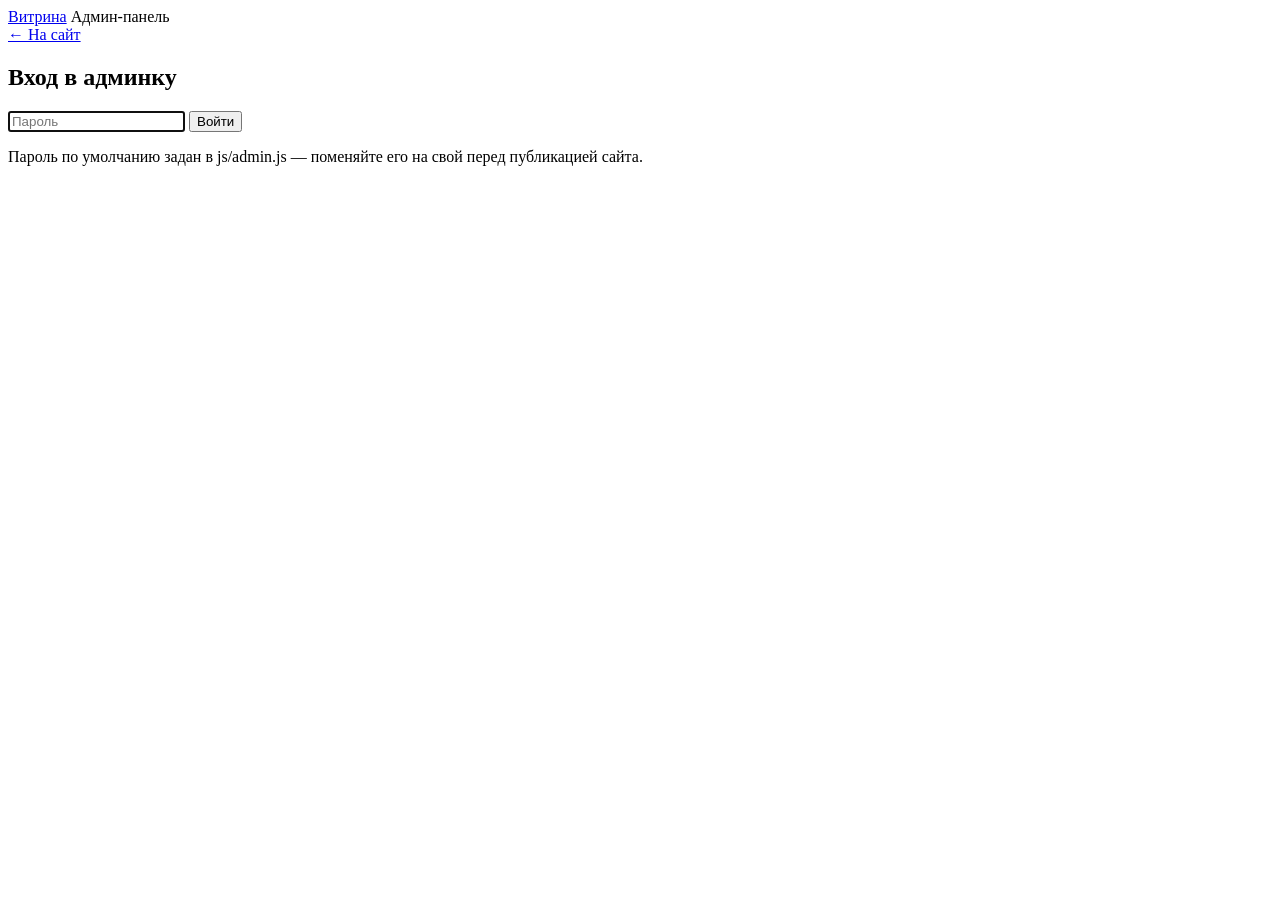
==== admin.html @ 8321341b "Create admin.html" ====
<!doctype html>
<html lang="ru">
<head>
  <meta charset="UTF-8">
  <meta name="viewport" content="width=device-width, initial-scale=1">
  <title>Админ-панель — Витрина</title>
  <meta name="robots" content="noindex, nofollow">
  <link rel="icon" href="data:image/svg+xml,%3Csvg xmlns='http://www.w3.org/2000/svg' viewBox='0 0 32 32'%3E%3Crect width='32' height='32' rx='8' fill='%23FF5A36'/%3E%3Ctext x='16' y='22' font-size='18' font-family='sans-serif' font-weight='700' fill='%2317100D' text-anchor='middle'%3EВ%3C/text%3E%3C/svg%3E">
  <link rel="preconnect" href="https://fonts.googleapis.com">
  <link rel="preconnect" href="https://fonts.gstatic.com" crossorigin>
  <link href="https://fonts.googleapis.com/css2?family=Unbounded:wght@500;600;700&family=Inter:wght@400;500;600&display=swap" rel="stylesheet">
  <link rel="stylesheet" href="css/style.css">
</head>
<body>

  <header class="site-header">
    <div class="header-inner">
      <div class="logo-block">
        <a href="index.html" class="logo">Витрина</a>
        <span class="logo-tagline">Админ-панель</span>
      </div>
    </div>
  </header>

  <main class="admin-main">
    <a class="back-link" href="index.html">← На сайт</a>

    <section id="loginGate" class="login-gate">
      <h1>Вход в админку</h1>
      <form id="loginForm">
        <input type="password" id="passwordInput" placeholder="Пароль" required autofocus>
        <button type="submit">Войти</button>
      </form>
      <p class="error-text" id="loginError" hidden>Неверный пароль</p>
      <p class="hint">Пароль по умолчанию задан в js/admin.js — поменяйте его на свой перед публикацией сайта.</p>
    </section>

    <section id="adminPanel" class="admin-panel" hidden>
      <div class="admin-toolbar">
        <h1>Приложения</h1>
        <div class="toolbar-actions">
          <button type="button" id="exportBtn">Экспортировать</button>
          <label class="import-label">Импортировать
            <input type="file" id="importInput" accept="application/json" hidden>
          </label>
          <button type="button" id="logoutBtn">Выйти</button>
        </div>
      </div>

      <p class="admin-status" id="adminStatus" hidden></p>

      <form id="appForm" class="app-form">
        <input type="hidden" id="appId">

        <div class="form-row">
          <label>Название приложения
            <input id="fieldName" required>
          </label>
        </div>

        <div class="form-row">
          <label>Разработчик
            <input id="fieldDeveloper" placeholder="Необязательно">
          </label>
        </div>

        <div class="form-row">
          <label>Категория
            <select id="fieldCategory"></select>
          </label>
        </div>

        <div class="form-row">
          <label>Короткое описание (показывается в карточке)
            <input id="fieldTagline" maxlength="100" required>
          </label>
        </div>

        <div class="form-row">
          <label>Полное описание (на странице приложения)
            <textarea id="fieldDescription" rows="4"></textarea>
          </label>
        </div>

        <div class="form-row">
          <label>Ссылка на страницу в App Store
            <input id="fieldUrl" type="url" placeholder="https://apps.apple.com/..." required>
          </label>
        </div>

        <div class="form-row">
          <label>Ссылка на иконку (необязательно — иначе покажется заглушка с буквой)
            <input id="fieldIcon" type="url" placeholder="https://...">
          </label>
        </div>

        <div class="form-row">
          <label>Скриншоты — по одной ссылке на строку (необязательно)
            <textarea id="fieldScreens" rows="3" placeholder="https://...
https://..."></textarea>
          </label>
        </div>

        <div class="form-row checkbox-row">
          <label>
            <input type="checkbox" id="fieldFeatured">
            Показывать как главную карточку на сайте
          </label>
        </div>

        <div class="form-actions">
          <button type="submit" id="submitBtn">Добавить приложение</button>
          <button type="button" id="cancelEditBtn" hidden>Отменить редактирование</button>
        </div>
      </form>

      <div class="admin-list" id="adminList"></div>
    </section>
  </main>

  <script src="js/apps-data.js"></script>
  <script src="js/store.js"></script>
  <script src="js/admin.js"></script>
</body>
</html>
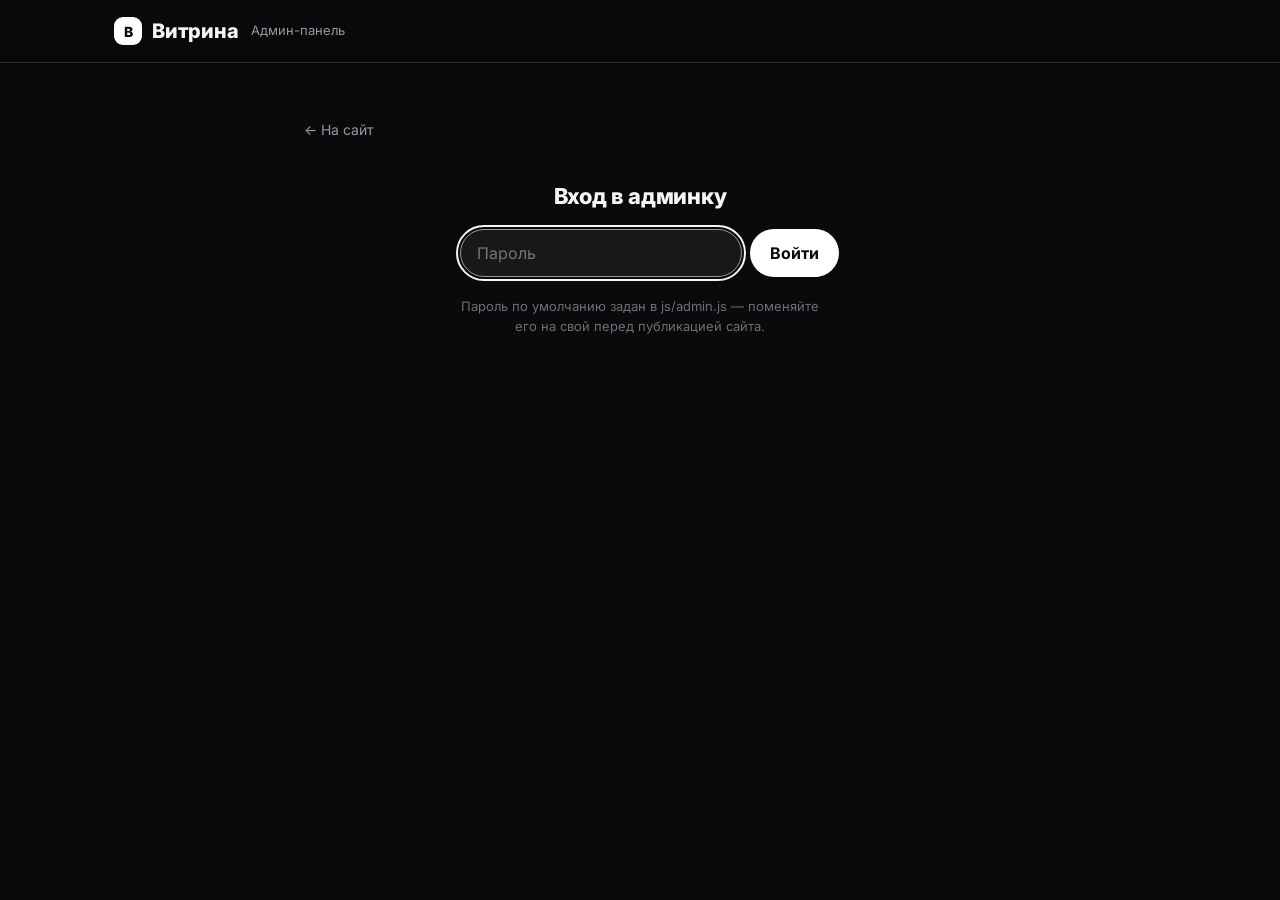
==== commit f4658ad1: "Update admin.html" ====
--- a/admin.html
+++ b/admin.html
@@ -5,10 +5,10 @@
   <meta name="viewport" content="width=device-width, initial-scale=1">
   <title>Админ-панель — Витрина</title>
   <meta name="robots" content="noindex, nofollow">
-  <link rel="icon" href="data:image/svg+xml,%3Csvg xmlns='http://www.w3.org/2000/svg' viewBox='0 0 32 32'%3E%3Crect width='32' height='32' rx='8' fill='%23FF5A36'/%3E%3Ctext x='16' y='22' font-size='18' font-family='sans-serif' font-weight='700' fill='%2317100D' text-anchor='middle'%3EВ%3C/text%3E%3C/svg%3E">
+  <link rel="icon" href="data:image/svg+xml,%3Csvg xmlns='http://www.w3.org/2000/svg' viewBox='0 0 32 32'%3E%3Crect width='32' height='32' rx='9' fill='%230A0A0C'/%3E%3Ctext x='16' y='22' font-size='16' font-family='sans-serif' font-weight='800' fill='%23FFFFFF' text-anchor='middle'%3EВ%3C/text%3E%3C/svg%3E">
   <link rel="preconnect" href="https://fonts.googleapis.com">
   <link rel="preconnect" href="https://fonts.gstatic.com" crossorigin>
-  <link href="https://fonts.googleapis.com/css2?family=Unbounded:wght@500;600;700&family=Inter:wght@400;500;600&display=swap" rel="stylesheet">
+  <link href="https://fonts.googleapis.com/css2?family=Inter:wght@400;500;600;700;800&display=swap" rel="stylesheet">
   <link rel="stylesheet" href="css/style.css">
 </head>
 <body>
@@ -16,7 +16,7 @@
   <header class="site-header">
     <div class="header-inner">
       <div class="logo-block">
-        <a href="index.html" class="logo">Витрина</a>
+        <a href="index.html" class="logo"><span class="logo-mark">В</span>Витрина</a>
         <span class="logo-tagline">Админ-панель</span>
       </div>
     </div>
--- a/css/style.css
+++ b/css/style.css
@@ -0,0 +1,559 @@
+/* -------------------------------------------------------------------------
+   Витрина — design tokens (v2)
+   Монохромная тёмная гамма по референсам: почти чёрный фон, тёмно-серые
+   карточки, единственный "яркий" акцент — белый (как в кнопках Sign in /
+   Continue), капсульные формы для кнопок и полей, без цветной маркировки.
+------------------------------------------------------------------------- */
+:root {
+  --bg: #0A0A0C;
+  --surface: #18181B;
+  --surface-2: #232327;
+  --surface-3: #2C2C31;
+  --border: #2A2A2E;
+  --text: #F5F5F7;
+  --text-dim: #98989D;
+  --text-faint: #6E6E73;
+  --accent: #FFFFFF;
+  --accent-text: #0A0A0C;
+  --danger: #E5675A;
+  --radius-s: 12px;
+  --radius-m: 20px;
+  --radius-l: 28px;
+  --radius-full: 999px;
+  --content-width: 1100px;
+  --font: 'Inter', system-ui, -apple-system, sans-serif;
+}
+
+* { box-sizing: border-box; }
+
+html { color-scheme: dark; }
+
+body {
+  margin: 0;
+  background: var(--bg);
+  color: var(--text);
+  font-family: var(--font);
+  font-size: 16px;
+  line-height: 1.5;
+  -webkit-font-smoothing: antialiased;
+}
+
+h1, h2, h3 {
+  font-family: var(--font);
+  font-weight: 800;
+  letter-spacing: -0.01em;
+  line-height: 1.15;
+  margin: 0;
+}
+
+.logo { font-weight: 800; }
+
+p { margin: 0; }
+
+a { color: inherit; text-decoration: none; }
+
+img { max-width: 100%; display: block; }
+
+button, input, select, textarea {
+  font: inherit;
+  color: inherit;
+}
+
+:focus-visible {
+  outline: 2px solid var(--text);
+  outline-offset: 2px;
+}
+
+@media (prefers-reduced-motion: reduce) {
+  * { transition: none !important; animation: none !important; }
+}
+
+.wrap {
+  max-width: var(--content-width);
+  margin: 0 auto;
+  padding: 0 24px;
+}
+
+/* --------------------------------- header -------------------------------- */
+
+.site-header {
+  position: sticky;
+  top: 0;
+  z-index: 10;
+  background: rgba(10, 10, 12, 0.85);
+  backdrop-filter: blur(14px);
+  border-bottom: 1px solid var(--border);
+}
+
+.header-inner {
+  max-width: var(--content-width);
+  margin: 0 auto;
+  padding: 16px 24px;
+  display: flex;
+  align-items: center;
+  gap: 24px;
+  flex-wrap: wrap;
+}
+
+.logo-block {
+  display: flex;
+  align-items: center;
+  gap: 10px;
+  margin-right: auto;
+}
+
+.logo {
+  display: flex;
+  align-items: center;
+  gap: 10px;
+  font-size: 20px;
+  letter-spacing: -0.01em;
+}
+
+.logo-mark {
+  display: grid;
+  place-items: center;
+  width: 28px;
+  height: 28px;
+  border-radius: 9px;
+  background: var(--accent);
+  color: var(--accent-text);
+  font-size: 14px;
+  font-weight: 800;
+  flex: none;
+}
+
+.logo-tagline {
+  font-size: 13px;
+  color: var(--text-dim);
+  padding-left: 2px;
+}
+
+.back-link {
+  display: inline-block;
+  font-size: 14px;
+  color: var(--text-dim);
+  margin: 20px 0 0;
+  padding: 4px 0;
+}
+.back-link:hover { color: var(--text); }
+
+.main-nav {
+  display: flex;
+  gap: 8px;
+  overflow-x: auto;
+  scrollbar-width: none;
+}
+.main-nav::-webkit-scrollbar { display: none; }
+
+.nav-pill {
+  flex: none;
+  border: none;
+  background: var(--surface-2);
+  color: var(--text-dim);
+  padding: 8px 16px;
+  border-radius: var(--radius-full);
+  font-size: 14px;
+  font-weight: 500;
+  cursor: pointer;
+  transition: background 0.15s ease, color 0.15s ease;
+}
+.nav-pill:hover { background: var(--surface-3); color: var(--text); }
+.nav-pill.active {
+  background: var(--accent);
+  color: var(--accent-text);
+  font-weight: 600;
+}
+
+.header-actions {
+  display: flex;
+  align-items: center;
+  gap: 10px;
+}
+
+#searchInput {
+  background: var(--surface-2);
+  border: none;
+  border-radius: var(--radius-full);
+  padding: 9px 16px;
+  width: 200px;
+  max-width: 40vw;
+  transition: background 0.15s ease;
+}
+#searchInput:focus { background: var(--surface-3); }
+#searchInput::placeholder { color: var(--text-faint); }
+
+.admin-link {
+  width: 38px;
+  height: 38px;
+  display: grid;
+  place-items: center;
+  border-radius: 50%;
+  background: var(--surface-2);
+  font-size: 16px;
+  flex: none;
+  transition: background 0.15s ease, color 0.15s ease;
+  color: var(--text-dim);
+}
+.admin-link:hover { color: var(--text); background: var(--surface-3); }
+
+/* --------------------------------- main / feed --------------------------- */
+
+main { max-width: var(--content-width); margin: 0 auto; padding: 32px 24px 64px; }
+
+.tag {
+  display: inline-flex;
+  align-items: center;
+  gap: 6px;
+  font-size: 12px;
+  font-weight: 500;
+  color: var(--text-dim);
+  background: var(--surface-2);
+  padding: 4px 12px;
+  border-radius: var(--radius-full);
+}
+
+.chevron {
+  flex: none;
+  width: 22px;
+  height: 22px;
+  display: grid;
+  place-items: center;
+  color: var(--text-faint);
+}
+.chevron svg { width: 16px; height: 16px; }
+
+/* Featured card */
+
+.featured-card {
+  display: flex;
+  gap: 24px;
+  align-items: center;
+  background: var(--surface);
+  border-radius: var(--radius-l);
+  padding: 32px;
+  margin-bottom: 40px;
+  transition: background 0.15s ease;
+}
+.featured-card:hover { background: var(--surface-2); }
+
+.featured-icon {
+  width: 128px;
+  height: 128px;
+  flex: none;
+  border-radius: 28px;
+  overflow: hidden;
+}
+.featured-icon img { width: 100%; height: 100%; object-fit: cover; }
+
+.featured-body { display: flex; flex-direction: column; gap: 10px; align-items: flex-start; flex: 1; min-width: 0; }
+.featured-body h2 { font-size: 28px; }
+.featured-body p { color: var(--text-dim); font-size: 15px; max-width: 56ch; }
+
+.featured-chevron {
+  flex: none;
+  width: 36px;
+  height: 36px;
+  display: grid;
+  place-items: center;
+  border-radius: 50%;
+  background: var(--surface-2);
+  color: var(--text);
+  transition: background 0.15s ease;
+}
+.featured-chevron svg { width: 18px; height: 18px; }
+.featured-card:hover .featured-chevron { background: var(--surface-3); }
+
+/* Grid */
+
+.feed-grid {
+  display: grid;
+  grid-template-columns: repeat(3, 1fr);
+  gap: 14px;
+}
+
+.app-card {
+  display: flex;
+  align-items: center;
+  gap: 14px;
+  padding: 16px;
+  background: var(--surface);
+  border-radius: var(--radius-m);
+  transition: background 0.15s ease, transform 0.15s ease;
+}
+.app-card:hover {
+  background: var(--surface-2);
+  transform: translateY(-2px);
+}
+
+.app-card-icon {
+  width: 52px;
+  height: 52px;
+  flex: none;
+  border-radius: 14px;
+  overflow: hidden;
+}
+.app-card-icon img { width: 100%; height: 100%; object-fit: cover; }
+
+.icon-fallback {
+  width: 100%;
+  height: 100%;
+  display: grid;
+  place-items: center;
+  font-weight: 800;
+  font-size: 18px;
+  color: var(--text);
+  background: var(--surface-3);
+}
+
+.app-card-body { display: flex; flex-direction: column; gap: 6px; min-width: 0; flex: 1; }
+.app-card-body h3 { font-size: 15px; font-weight: 700; }
+.app-card-body p {
+  color: var(--text-dim);
+  font-size: 13px;
+  overflow: hidden;
+  display: -webkit-box;
+  -webkit-line-clamp: 2;
+  -webkit-box-orient: vertical;
+}
+
+.empty-state {
+  color: var(--text-dim);
+  padding: 40px 0;
+  text-align: center;
+}
+
+/* --------------------------------- app detail ----------------------------- */
+
+.app-detail { margin-top: 8px; }
+
+.detail-top {
+  display: flex;
+  gap: 24px;
+  align-items: center;
+  flex-wrap: wrap;
+}
+
+.detail-icon {
+  width: 112px;
+  height: 112px;
+  flex: none;
+  border-radius: 26px;
+  overflow: hidden;
+}
+.detail-icon img { width: 100%; height: 100%; object-fit: cover; }
+
+.detail-head { display: flex; flex-direction: column; gap: 8px; align-items: flex-start; }
+.detail-head h1 { font-size: 30px; }
+.developer { color: var(--text-dim); font-size: 14px; }
+
+.cta-button {
+  display: inline-block;
+  margin-top: 6px;
+  background: var(--accent);
+  color: var(--accent-text);
+  font-weight: 700;
+  padding: 11px 22px;
+  border-radius: var(--radius-full);
+  font-size: 14px;
+  transition: opacity 0.15s ease;
+}
+.cta-button:hover { opacity: 0.85; }
+.cta-button.disabled {
+  background: var(--surface-2);
+  color: var(--text-dim);
+}
+
+.detail-tagline {
+  font-size: 18px;
+  color: var(--text);
+  margin-top: 28px;
+  max-width: 64ch;
+}
+
+.detail-description {
+  margin-top: 16px;
+  color: var(--text-dim);
+  max-width: 64ch;
+}
+
+.screens-strip {
+  display: flex;
+  gap: 12px;
+  overflow-x: auto;
+  margin-top: 28px;
+  padding-bottom: 8px;
+}
+.screens-strip img {
+  height: 340px;
+  border-radius: var(--radius-m);
+  flex: none;
+}
+
+.added-meta {
+  margin-top: 28px;
+  font-size: 13px;
+  color: var(--text-faint);
+}
+
+.related { margin-top: 56px; }
+.related h2 { font-size: 18px; margin-bottom: 16px; }
+
+/* --------------------------------- footer --------------------------------- */
+
+.site-footer {
+  border-top: 1px solid var(--border);
+  padding: 24px;
+}
+.site-footer p {
+  max-width: var(--content-width);
+  margin: 0 auto;
+  color: var(--text-faint);
+  font-size: 13px;
+}
+
+/* --------------------------------- admin ----------------------------------- */
+
+.admin-main { max-width: 720px; }
+
+.login-gate { max-width: 360px; margin: 40px auto; text-align: center; }
+.login-gate h1 { font-size: 22px; margin-bottom: 20px; }
+#loginForm { display: flex; gap: 8px; }
+#passwordInput {
+  flex: 1;
+  background: var(--surface);
+  border: 1px solid var(--border);
+  border-radius: var(--radius-full);
+  padding: 11px 16px;
+}
+#passwordInput:focus { border-color: var(--text-dim); }
+#loginForm button {
+  background: var(--accent);
+  color: var(--accent-text);
+  border: none;
+  border-radius: var(--radius-full);
+  padding: 11px 20px;
+  font-weight: 700;
+  cursor: pointer;
+}
+.error-text { color: var(--danger); font-size: 13px; margin-top: 12px; }
+.hint { color: var(--text-faint); font-size: 13px; margin-top: 20px; }
+
+.admin-toolbar {
+  display: flex;
+  justify-content: space-between;
+  align-items: center;
+  flex-wrap: wrap;
+  gap: 12px;
+  margin-bottom: 24px;
+}
+.admin-toolbar h1 { font-size: 20px; }
+.toolbar-actions { display: flex; gap: 8px; }
+.toolbar-actions button, .import-label {
+  background: var(--surface-2);
+  border: none;
+  color: var(--text);
+  border-radius: var(--radius-full);
+  padding: 9px 16px;
+  font-size: 13px;
+  font-weight: 500;
+  cursor: pointer;
+}
+.toolbar-actions button:hover, .import-label:hover { background: var(--surface-3); }
+
+.app-form {
+  display: flex;
+  flex-direction: column;
+  gap: 14px;
+  background: var(--surface);
+  border-radius: var(--radius-m);
+  padding: 24px;
+  margin-bottom: 32px;
+}
+.form-row { display: flex; flex-direction: column; gap: 6px; }
+.form-row label { display: flex; flex-direction: column; gap: 6px; font-size: 13px; color: var(--text-dim); }
+.form-row input,
+.form-row select,
+.form-row textarea {
+  background: var(--bg);
+  border: 1px solid var(--border);
+  border-radius: var(--radius-s);
+  padding: 10px 12px;
+  color: var(--text);
+  font-size: 14px;
+}
+.form-row input:focus, .form-row select:focus, .form-row textarea:focus { border-color: var(--text-dim); }
+.checkbox-row label { flex-direction: row; align-items: center; font-size: 14px; color: var(--text); }
+.checkbox-row input { width: auto; }
+
+.form-actions { display: flex; gap: 10px; margin-top: 4px; }
+#submitBtn {
+  background: var(--accent);
+  color: var(--accent-text);
+  border: none;
+  border-radius: var(--radius-full);
+  padding: 11px 22px;
+  font-weight: 700;
+  cursor: pointer;
+}
+#cancelEditBtn {
+  background: var(--surface-2);
+  border: none;
+  color: var(--text-dim);
+  border-radius: var(--radius-full);
+  padding: 11px 18px;
+  cursor: pointer;
+}
+
+.admin-status {
+  background: var(--surface-2);
+  color: var(--text);
+  border-radius: var(--radius-s);
+  padding: 10px 14px;
+  font-size: 13px;
+  margin-bottom: 20px;
+}
+
+.admin-list { display: flex; flex-direction: column; gap: 8px; }
+.admin-row {
+  display: flex;
+  align-items: center;
+  gap: 14px;
+  background: var(--surface);
+  border-radius: var(--radius-m);
+  padding: 12px 16px;
+}
+.admin-row-icon { width: 40px; height: 40px; flex: none; border-radius: 10px; overflow: hidden; }
+.admin-row-icon img { width: 100%; height: 100%; object-fit: cover; }
+.admin-row-body { display: flex; flex-direction: column; gap: 2px; margin-right: auto; min-width: 0; }
+.admin-row-body strong { font-size: 14px; font-weight: 700; }
+.admin-row-body span { font-size: 12px; color: var(--text-dim); }
+.admin-row-actions { display: flex; gap: 8px; flex: none; }
+.admin-row-actions button {
+  background: var(--surface-2);
+  border: none;
+  color: var(--text);
+  border-radius: var(--radius-full);
+  padding: 7px 14px;
+  font-size: 12px;
+  cursor: pointer;
+}
+.admin-row-actions button:hover { background: var(--surface-3); }
+.admin-row-actions button.danger { color: var(--danger); }
+
+/* --------------------------------- responsive ------------------------------ */
+
+@media (max-width: 900px) {
+  .feed-grid { grid-template-columns: repeat(2, 1fr); }
+}
+
+@media (max-width: 640px) {
+  .feed-grid { grid-template-columns: 1fr; }
+  .featured-card { flex-direction: column; align-items: flex-start; padding: 24px; }
+  .featured-icon { width: 96px; height: 96px; }
+  .featured-chevron { display: none; }
+  .header-inner { padding: 14px 16px; }
+  #searchInput { width: 140px; }
+  .detail-top { flex-direction: column; align-items: flex-start; }
+  .screens-strip img { height: 260px; }
+}
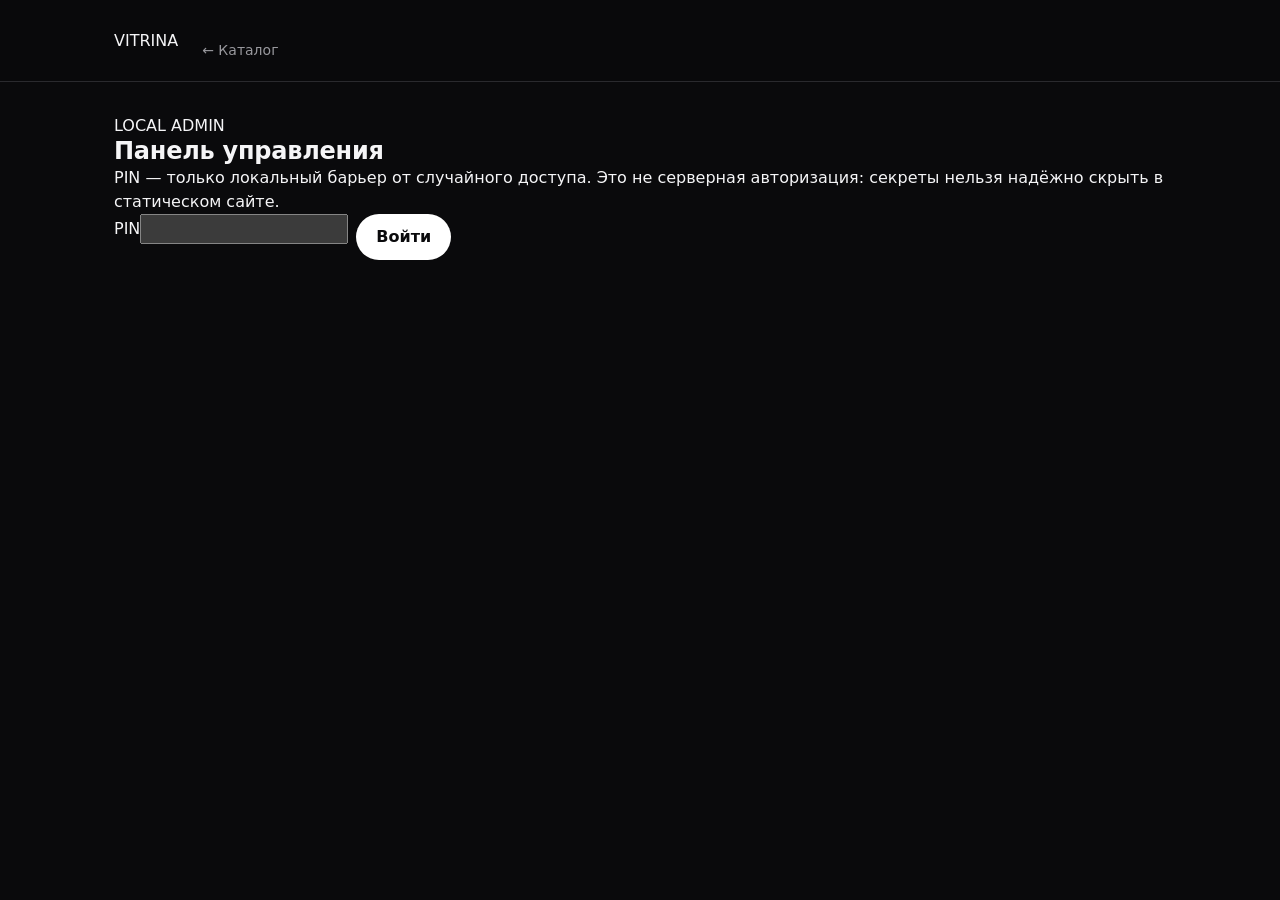
==== commit ec0f88ea: "Update admin.html" ====
--- a/admin.html
+++ b/admin.html
@@ -1,120 +1,101 @@
 <!doctype html>
 <html lang="ru">
 <head>
-  <meta charset="UTF-8">
+  <meta charset="utf-8">
   <meta name="viewport" content="width=device-width, initial-scale=1">
-  <title>Админ-панель — Витрина</title>
-  <meta name="robots" content="noindex, nofollow">
-  <link rel="icon" href="data:image/svg+xml,%3Csvg xmlns='http://www.w3.org/2000/svg' viewBox='0 0 32 32'%3E%3Crect width='32' height='32' rx='9' fill='%230A0A0C'/%3E%3Ctext x='16' y='22' font-size='16' font-family='sans-serif' font-weight='800' fill='%23FFFFFF' text-anchor='middle'%3EВ%3C/text%3E%3C/svg%3E">
-  <link rel="preconnect" href="https://fonts.googleapis.com">
-  <link rel="preconnect" href="https://fonts.gstatic.com" crossorigin>
-  <link href="https://fonts.googleapis.com/css2?family=Inter:wght@400;500;600;700;800&display=swap" rel="stylesheet">
+  <meta name="robots" content="noindex,nofollow,noarchive">
+  <meta name="theme-color" content="#0b0b0d">
+  <title>Admin — Vitrina</title>
   <link rel="stylesheet" href="css/style.css">
 </head>
 <body>
-
   <header class="site-header">
-    <div class="header-inner">
-      <div class="logo-block">
-        <a href="index.html" class="logo"><span class="logo-mark">В</span>Витрина</a>
-        <span class="logo-tagline">Админ-панель</span>
-      </div>
+    <div class="container header-inner">
+      <a class="brand" href="index.html">VITRINA</a>
+      <a class="back-link" href="index.html">← Каталог</a>
     </div>
   </header>
 
-  <main class="admin-main">
-    <a class="back-link" href="index.html">← На сайт</a>
-
-    <section id="loginGate" class="login-gate">
-      <h1>Вход в админку</h1>
-      <form id="loginForm">
-        <input type="password" id="passwordInput" placeholder="Пароль" required autofocus>
-        <button type="submit">Войти</button>
+  <main class="container admin-page">
+    <section id="loginPanel" class="panel narrow">
+      <p class="eyebrow">LOCAL ADMIN</p>
+      <h1>Панель управления</h1>
+      <p class="muted">PIN — только локальный барьер от случайного доступа. Это не серверная авторизация: секреты нельзя надёжно скрыть в статическом сайте.</p>
+      <form id="loginForm" class="stack">
+        <label>PIN<input id="pinInput" type="password" inputmode="numeric" autocomplete="current-password" maxlength="32" required></label>
+        <button class="button primary" type="submit">Войти</button>
+        <p id="loginError" class="form-error" hidden>Неверный PIN.</p>
       </form>
-      <p class="error-text" id="loginError" hidden>Неверный пароль</p>
-      <p class="hint">Пароль по умолчанию задан в js/admin.js — поменяйте его на свой перед публикацией сайта.</p>
     </section>
 
-    <section id="adminPanel" class="admin-panel" hidden>
-      <div class="admin-toolbar">
-        <h1>Приложения</h1>
-        <div class="toolbar-actions">
-          <button type="button" id="exportBtn">Экспортировать</button>
-          <label class="import-label">Импортировать
-            <input type="file" id="importInput" accept="application/json" hidden>
-          </label>
-          <button type="button" id="logoutBtn">Выйти</button>
+    <section id="adminPanel" hidden>
+      <div class="admin-heading">
+        <div>
+          <p class="eyebrow">CONTROL ROOM</p>
+          <h1 id="formTitle">Новое приложение</h1>
         </div>
+        <button id="logoutButton" class="button" type="button">Выйти</button>
       </div>
 
-      <p class="admin-status" id="adminStatus" hidden></p>
+      <div class="admin-grid">
+        <form id="appForm" class="panel stack">
+          <input id="appId" type="hidden">
 
-      <form id="appForm" class="app-form">
-        <input type="hidden" id="appId">
+          <div class="form-grid">
+            <label>Название<input id="name" maxlength="80" required></label>
+            <label>Категория
+              <select id="category" required></select>
+            </label>
+          </div>
 
-        <div class="form-row">
-          <label>Название приложения
-            <input id="fieldName" required>
+          <div class="form-grid">
+            <label>Теглайн<input id="tagline" maxlength="140" required></label>
+            <label>Дата релиза<input id="releaseDate" type="date" required></label>
+          </div>
+
+          <label>Описание<textarea id="description" rows="6" maxlength="3000" required></textarea></label>
+
+          <div class="form-grid">
+            <label>Иконка URL<input id="iconUrl" type="url" maxlength="1000" placeholder="https://..." required></label>
+            <label>App Store URL<input id="storeUrl" type="url" maxlength="1000" placeholder="https://..."></label>
+          </div>
+
+          <label>Скриншоты URL <span class="muted">(по одному на строку, максимум 8)</span>
+            <textarea id="screenshots" rows="5" maxlength="8000" placeholder="https://..."></textarea>
           </label>
+
+          <div class="checkbox-row">
+            <label class="checkbox-label"><input id="featured" type="checkbox"> Избранное</label>
+          </div>
+
+          <div class="button-row">
+            <button class="button primary" type="submit">Сохранить</button>
+            <button id="resetButton" class="button" type="button">Очистить</button>
+          </div>
+          <p id="formStatus" class="form-status" aria-live="polite"></p>
+        </form>
+
+        <aside class="panel stack">
+          <div class="section-heading">
+            <h2>Данные</h2>
+            <span id="countLabel" class="badge">0</span>
+          </div>
+          <p class="muted">Экспортируй JSON как резервную копию. Импорт заменяет текущий локальный каталог.</p>
+          <div class="button-row">
+            <button id="exportButton" class="button" type="button">Экспорт JSON</button>
+            <label class="button file-button">Импорт JSON<input id="importInput" type="file" accept="application/json,.json" hidden></label>
+          </div>
+          <p id="dataStatus" class="form-status" aria-live="polite"></p>
+        </aside>
+      </div>
+
+      <section class="admin-list-section">
+        <div class="section-heading">
+          <h2>Приложения</h2>
+          <span class="muted">Редактирование локального каталога</span>
         </div>
-
-        <div class="form-row">
-          <label>Разработчик
-            <input id="fieldDeveloper" placeholder="Необязательно">
-          </label>
-        </div>
-
-        <div class="form-row">
-          <label>Категория
-            <select id="fieldCategory"></select>
-          </label>
-        </div>
-
-        <div class="form-row">
-          <label>Короткое описание (показывается в карточке)
-            <input id="fieldTagline" maxlength="100" required>
-          </label>
-        </div>
-
-        <div class="form-row">
-          <label>Полное описание (на странице приложения)
-            <textarea id="fieldDescription" rows="4"></textarea>
-          </label>
-        </div>
-
-        <div class="form-row">
-          <label>Ссылка на страницу в App Store
-            <input id="fieldUrl" type="url" placeholder="https://apps.apple.com/..." required>
-          </label>
-        </div>
-
-        <div class="form-row">
-          <label>Ссылка на иконку (необязательно — иначе покажется заглушка с буквой)
-            <input id="fieldIcon" type="url" placeholder="https://...">
-          </label>
-        </div>
-
-        <div class="form-row">
-          <label>Скриншоты — по одной ссылке на строку (необязательно)
-            <textarea id="fieldScreens" rows="3" placeholder="https://...
-https://..."></textarea>
-          </label>
-        </div>
-
-        <div class="form-row checkbox-row">
-          <label>
-            <input type="checkbox" id="fieldFeatured">
-            Показывать как главную карточку на сайте
-          </label>
-        </div>
-
-        <div class="form-actions">
-          <button type="submit" id="submitBtn">Добавить приложение</button>
-          <button type="button" id="cancelEditBtn" hidden>Отменить редактирование</button>
-        </div>
-      </form>
-
-      <div class="admin-list" id="adminList"></div>
+        <div id="adminList" class="admin-list"></div>
+      </section>
     </section>
   </main>
 
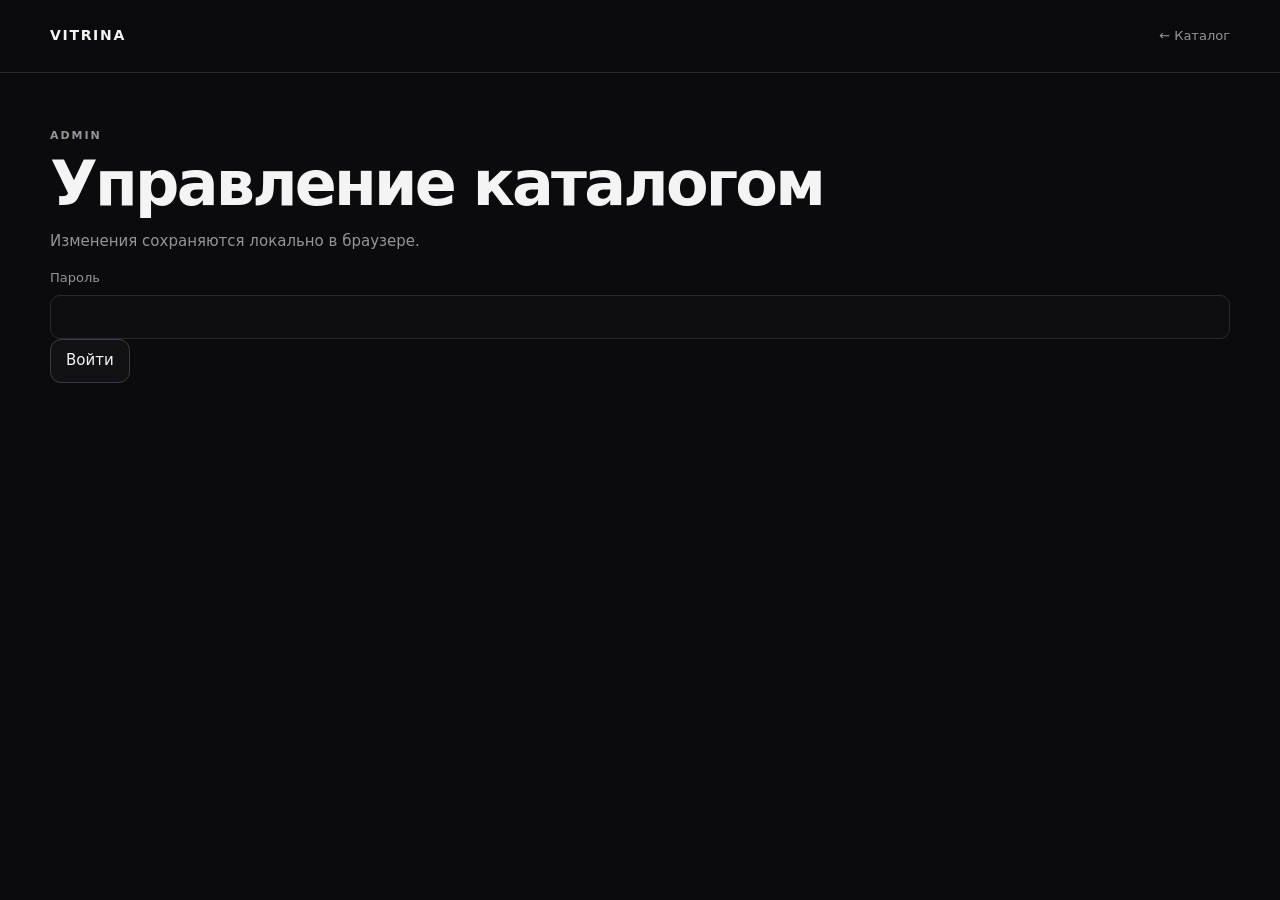
==== commit 846dd66c: "Update admin.html" ====
--- a/admin.html
+++ b/admin.html
@@ -3,102 +3,59 @@
 <head>
   <meta charset="utf-8">
   <meta name="viewport" content="width=device-width, initial-scale=1">
-  <meta name="robots" content="noindex,nofollow,noarchive">
+  <meta name="robots" content="noindex,nofollow">
   <meta name="theme-color" content="#0b0b0d">
-  <title>Admin — Vitrina</title>
+  <title>Админ — Vitrina</title>
   <link rel="stylesheet" href="css/style.css">
 </head>
 <body>
   <header class="site-header">
     <div class="container header-inner">
       <a class="brand" href="index.html">VITRINA</a>
-      <a class="back-link" href="index.html">← Каталог</a>
+      <a class="admin-link" href="index.html">← Каталог</a>
     </div>
   </header>
-
   <main class="container admin-page">
-    <section id="loginPanel" class="panel narrow">
-      <p class="eyebrow">LOCAL ADMIN</p>
-      <h1>Панель управления</h1>
-      <p class="muted">PIN — только локальный барьер от случайного доступа. Это не серверная авторизация: секреты нельзя надёжно скрыть в статическом сайте.</p>
-      <form id="loginForm" class="stack">
-        <label>PIN<input id="pinInput" type="password" inputmode="numeric" autocomplete="current-password" maxlength="32" required></label>
-        <button class="button primary" type="submit">Войти</button>
-        <p id="loginError" class="form-error" hidden>Неверный PIN.</p>
-      </form>
-    </section>
-
-    <section id="adminPanel" hidden>
-      <div class="admin-heading">
-        <div>
-          <p class="eyebrow">CONTROL ROOM</p>
-          <h1 id="formTitle">Новое приложение</h1>
+    <section class="admin-card">
+      <p class="eyebrow">ADMIN</p>
+      <h1>Управление каталогом</h1>
+      <p class="muted">Изменения сохраняются локально в браузере.</p>
+      <div id="loginPanel">
+        <label class="field">
+          <span>Пароль</span>
+          <input id="passwordInput" type="password" autocomplete="current-password">
+        </label>
+        <button id="loginButton" class="button" type="button">Войти</button>
+        <p id="loginError" class="form-error" hidden>Неверный пароль.</p>
+      </div>
+      <div id="adminPanel" hidden>
+        <div class="admin-actions">
+          <button id="exportButton" class="button" type="button">Экспорт JSON</button>
+          <label class="button button-secondary">
+            Импорт JSON
+            <input id="importInput" type="file" accept="application/json,.json" hidden>
+          </label>
+          <button id="resetButton" class="button button-danger" type="button">Сбросить</button>
+          <button id="logoutButton" class="button button-secondary" type="button">Выйти</button>
         </div>
-        <button id="logoutButton" class="button" type="button">Выйти</button>
+        <form id="appForm" class="app-form">
+          <input id="editingId" type="hidden">
+          <label class="field"><span>Название</span><input id="nameInput" required maxlength="100"></label>
+          <label class="field"><span>Описание</span><textarea id="descriptionInput" required maxlength="500"></textarea></label>
+          <label class="field"><span>Категория</span><input id="categoryInput" required maxlength="50"></label>
+          <label class="field"><span>Иконка URL</span><input id="iconInput" type="url" required></label>
+          <label class="field"><span>Store URL</span><input id="storeInput" type="url" required></label>
+          <label class="field"><span>Скриншоты — URL через запятую</span><textarea id="screenshotsInput"></textarea></label>
+          <label class="checkbox-field"><input id="featuredInput" type="checkbox"><span>Избранное</span></label>
+          <div class="admin-actions">
+            <button class="button" type="submit">Сохранить</button>
+            <button id="cancelEditButton" class="button button-secondary" type="button">Очистить</button>
+          </div>
+        </form>
+        <div id="adminList" class="admin-list"></div>
       </div>
-
-      <div class="admin-grid">
-        <form id="appForm" class="panel stack">
-          <input id="appId" type="hidden">
-
-          <div class="form-grid">
-            <label>Название<input id="name" maxlength="80" required></label>
-            <label>Категория
-              <select id="category" required></select>
-            </label>
-          </div>
-
-          <div class="form-grid">
-            <label>Теглайн<input id="tagline" maxlength="140" required></label>
-            <label>Дата релиза<input id="releaseDate" type="date" required></label>
-          </div>
-
-          <label>Описание<textarea id="description" rows="6" maxlength="3000" required></textarea></label>
-
-          <div class="form-grid">
-            <label>Иконка URL<input id="iconUrl" type="url" maxlength="1000" placeholder="https://..." required></label>
-            <label>App Store URL<input id="storeUrl" type="url" maxlength="1000" placeholder="https://..."></label>
-          </div>
-
-          <label>Скриншоты URL <span class="muted">(по одному на строку, максимум 8)</span>
-            <textarea id="screenshots" rows="5" maxlength="8000" placeholder="https://..."></textarea>
-          </label>
-
-          <div class="checkbox-row">
-            <label class="checkbox-label"><input id="featured" type="checkbox"> Избранное</label>
-          </div>
-
-          <div class="button-row">
-            <button class="button primary" type="submit">Сохранить</button>
-            <button id="resetButton" class="button" type="button">Очистить</button>
-          </div>
-          <p id="formStatus" class="form-status" aria-live="polite"></p>
-        </form>
-
-        <aside class="panel stack">
-          <div class="section-heading">
-            <h2>Данные</h2>
-            <span id="countLabel" class="badge">0</span>
-          </div>
-          <p class="muted">Экспортируй JSON как резервную копию. Импорт заменяет текущий локальный каталог.</p>
-          <div class="button-row">
-            <button id="exportButton" class="button" type="button">Экспорт JSON</button>
-            <label class="button file-button">Импорт JSON<input id="importInput" type="file" accept="application/json,.json" hidden></label>
-          </div>
-          <p id="dataStatus" class="form-status" aria-live="polite"></p>
-        </aside>
-      </div>
-
-      <section class="admin-list-section">
-        <div class="section-heading">
-          <h2>Приложения</h2>
-          <span class="muted">Редактирование локального каталога</span>
-        </div>
-        <div id="adminList" class="admin-list"></div>
-      </section>
     </section>
   </main>
-
   <script src="js/apps-data.js"></script>
   <script src="js/store.js"></script>
   <script src="js/admin.js"></script>
--- a/css/style.css
+++ b/css/style.css
@@ -1,559 +1,463 @@
-/* -------------------------------------------------------------------------
-   Витрина — design tokens (v2)
-   Монохромная тёмная гамма по референсам: почти чёрный фон, тёмно-серые
-   карточки, единственный "яркий" акцент — белый (как в кнопках Sign in /
-   Continue), капсульные формы для кнопок и полей, без цветной маркировки.
-------------------------------------------------------------------------- */
+* { box-sizing: border-box; }
+
 :root {
-  --bg: #0A0A0C;
-  --surface: #18181B;
-  --surface-2: #232327;
-  --surface-3: #2C2C31;
-  --border: #2A2A2E;
-  --text: #F5F5F7;
-  --text-dim: #98989D;
-  --text-faint: #6E6E73;
-  --accent: #FFFFFF;
-  --accent-text: #0A0A0C;
-  --danger: #E5675A;
-  --radius-s: 12px;
-  --radius-m: 20px;
-  --radius-l: 28px;
-  --radius-full: 999px;
-  --content-width: 1100px;
-  --font: 'Inter', system-ui, -apple-system, sans-serif;
-}
-
-* { box-sizing: border-box; }
-
-html { color-scheme: dark; }
+  color-scheme: dark;
+  --bg: #0b0b0d;
+  --panel: #121216;
+  --panel-2: #17171c;
+  --text: #f4f4f5;
+  --muted: #94949c;
+  --line: #29292f;
+  --line-strong: #3a3a42;
+  --radius: 18px;
+  --max: 1180px;
+}
+
+html { scroll-behavior: smooth; }
 
 body {
   margin: 0;
+  min-width: 320px;
   background: var(--bg);
   color: var(--text);
-  font-family: var(--font);
-  font-size: 16px;
-  line-height: 1.5;
-  -webkit-font-smoothing: antialiased;
-}
-
-h1, h2, h3 {
-  font-family: var(--font);
-  font-weight: 800;
-  letter-spacing: -0.01em;
-  line-height: 1.15;
-  margin: 0;
-}
-
-.logo { font-weight: 800; }
-
-p { margin: 0; }
+  font: 15px/1.55 Inter, ui-sans-serif, system-ui, -apple-system, BlinkMacSystemFont, "Segoe UI", sans-serif;
+}
 
 a { color: inherit; text-decoration: none; }
-
-img { max-width: 100%; display: block; }
-
-button, input, select, textarea {
-  font: inherit;
-  color: inherit;
-}
-
-:focus-visible {
-  outline: 2px solid var(--text);
-  outline-offset: 2px;
-}
-
-@media (prefers-reduced-motion: reduce) {
-  * { transition: none !important; animation: none !important; }
-}
-
-.wrap {
-  max-width: var(--content-width);
-  margin: 0 auto;
-  padding: 0 24px;
-}
-
-/* --------------------------------- header -------------------------------- */
+button, input, textarea, select { font: inherit; }
+button, .button { cursor: pointer; }
+img { max-width: 100%; }
+
+.container {
+  width: min(calc(100% - 32px), var(--max));
+  margin-inline: auto;
+}
 
 .site-header {
   position: sticky;
   top: 0;
   z-index: 10;
-  background: rgba(10, 10, 12, 0.85);
-  backdrop-filter: blur(14px);
-  border-bottom: 1px solid var(--border);
-}
-
-.header-inner {
-  max-width: var(--content-width);
-  margin: 0 auto;
-  padding: 16px 24px;
-  display: flex;
-  align-items: center;
+  border-bottom: 1px solid var(--line);
+  background: rgba(11, 11, 13, .88);
+  backdrop-filter: blur(16px);
+  -webkit-backdrop-filter: blur(16px);
+}
+
+.header-inner, .footer-inner {
+  min-height: 72px;
+  display: flex;
+  align-items: center;
+  justify-content: space-between;
+  gap: 18px;
+}
+
+.brand {
+  font-weight: 900;
+  letter-spacing: .12em;
+  font-size: 14px;
+}
+
+.header-actions {
+  display: flex;
+  align-items: center;
+  gap: 12px;
+}
+
+.search-box input {
+  width: min(32vw, 300px);
+  border: 1px solid var(--line);
+  background: var(--panel);
+  color: var(--text);
+  border-radius: 999px;
+  padding: 10px 15px;
+  outline: none;
+}
+
+.search-box input:focus,
+input:focus,
+textarea:focus,
+select:focus {
+  border-color: var(--line-strong);
+  box-shadow: 0 0 0 3px rgba(255,255,255,.05);
+}
+
+.admin-link, .back-link {
+  color: var(--muted);
+  font-size: 13px;
+}
+.admin-link:hover, .back-link:hover { color: var(--text); }
+
+.hero {
+  padding: 90px 0 54px;
+  max-width: 850px;
+}
+
+.eyebrow {
+  margin: 0 0 10px;
+  color: var(--muted);
+  font-size: 11px;
+  font-weight: 800;
+  letter-spacing: .18em;
+  text-transform: uppercase;
+}
+
+.hero h1, .detail h1, .admin-page h1 {
+  margin: 0;
+  font-size: clamp(38px, 7vw, 78px);
+  line-height: .98;
+  letter-spacing: -.045em;
+}
+
+.hero-copy {
+  max-width: 620px;
+  color: var(--muted);
+  font-size: 18px;
+  margin: 22px 0 0;
+}
+
+.toolbar {
+  display: flex;
+  align-items: center;
+  justify-content: space-between;
+  gap: 16px;
+  margin-bottom: 24px;
+  flex-wrap: wrap;
+}
+
+.filter-list {
+  display: flex;
+  gap: 8px;
+  flex-wrap: wrap;
+}
+
+.filter-button {
+  border: 1px solid var(--line);
+  border-radius: 999px;
+  background: transparent;
+  color: var(--muted);
+  padding: 8px 13px;
+}
+.filter-button:hover, .filter-button.active {
+  color: var(--text);
+  border-color: var(--line-strong);
+  background: var(--panel);
+}
+
+.featured-toggle, .checkbox-label {
+  display: inline-flex;
+  align-items: center;
+  gap: 8px;
+  color: var(--muted);
+  white-space: nowrap;
+}
+
+.feed-grid {
+  display: grid;
+  grid-template-columns: repeat(3, minmax(0, 1fr));
+  gap: 14px;
+  padding-bottom: 80px;
+}
+
+.app-card {
+  border: 1px solid var(--line);
+  border-radius: var(--radius);
+  overflow: hidden;
+  background: var(--panel);
+  transition: transform .2s ease, border-color .2s ease;
+}
+.app-card:hover {
+  transform: translateY(-2px);
+  border-color: var(--line-strong);
+}
+
+.app-card-link { display: block; height: 100%; }
+
+.card-top {
+  min-height: 180px;
+  display: flex;
+  justify-content: space-between;
+  align-items: flex-start;
+  padding: 20px;
+  background: var(--panel-2);
+}
+
+.app-icon, .icon-fallback {
+  width: 64px;
+  height: 64px;
+  border-radius: 16px;
+  object-fit: cover;
+  background: #202026;
+}
+.icon-fallback {
+  display: grid;
+  place-items: center;
+  color: var(--muted);
+  font-weight: 800;
+  font-size: 24px;
+}
+
+.category, .badge {
+  border: 1px solid var(--line);
+  background: rgba(0,0,0,.15);
+  border-radius: 999px;
+  color: var(--muted);
+  padding: 5px 9px;
+  font-size: 11px;
+}
+
+.card-body { padding: 20px 20px 12px; }
+.card-title-row {
+  display: flex;
+  align-items: center;
+  justify-content: space-between;
+  gap: 10px;
+}
+.card-body h2 {
+  margin: 0;
+  font-size: 22px;
+  letter-spacing: -.025em;
+}
+.card-body p {
+  color: var(--muted);
+  margin: 7px 0 0;
+}
+.featured-mark { color: var(--text); }
+
+.card-footer {
+  display: flex;
+  justify-content: space-between;
+  gap: 10px;
+  padding: 14px 20px 18px;
+  color: var(--muted);
+  font-size: 12px;
+  border-top: 1px solid var(--line);
+}
+
+.empty-state {
+  padding: 80px 0 120px;
+  text-align: center;
+  color: var(--muted);
+}
+
+.site-footer {
+  border-top: 1px solid var(--line);
+  color: var(--muted);
+  font-size: 12px;
+}
+.footer-inner { min-height: 80px; }
+
+.detail-page { padding: 70px 0 100px; }
+.detail { max-width: 900px; margin: auto; }
+.detail-head {
+  display: grid;
+  grid-template-columns: 100px 1fr;
   gap: 24px;
+  align-items: center;
+}
+.detail-icon {
+  width: 100px;
+  height: 100px;
+  border-radius: 24px;
+  object-fit: cover;
+  background: var(--panel-2);
+}
+.detail-tagline {
+  margin: 14px 0 0;
+  color: var(--muted);
+  font-size: 19px;
+}
+.detail-meta {
+  display: flex;
+  gap: 12px;
   flex-wrap: wrap;
-}
-
-.logo-block {
-  display: flex;
-  align-items: center;
-  gap: 10px;
-  margin-right: auto;
-}
-
-.logo {
-  display: flex;
-  align-items: center;
-  gap: 10px;
-  font-size: 20px;
-  letter-spacing: -0.01em;
-}
-
-.logo-mark {
-  display: grid;
-  place-items: center;
-  width: 28px;
-  height: 28px;
-  border-radius: 9px;
-  background: var(--accent);
-  color: var(--accent-text);
-  font-size: 14px;
-  font-weight: 800;
-  flex: none;
-}
-
-.logo-tagline {
+  margin: 30px 0;
+  color: var(--muted);
   font-size: 13px;
-  color: var(--text-dim);
-  padding-left: 2px;
-}
-
-.back-link {
-  display: inline-block;
-  font-size: 14px;
-  color: var(--text-dim);
-  margin: 20px 0 0;
-  padding: 4px 0;
-}
-.back-link:hover { color: var(--text); }
-
-.main-nav {
-  display: flex;
+}
+.detail-description {
+  padding: 28px 0;
+  border-top: 1px solid var(--line);
+  border-bottom: 1px solid var(--line);
+  font-size: 17px;
+  color: #d8d8dc;
+}
+.screenshots { margin-top: 54px; }
+.screenshots h2, .admin-list-section h2, .panel h2 { font-size: 22px; }
+.screenshots-grid {
+  display: grid;
+  grid-template-columns: repeat(2, minmax(0,1fr));
+  gap: 14px;
+}
+.screenshot {
+  margin: 0;
+  border: 1px solid var(--line);
+  border-radius: 16px;
+  overflow: hidden;
+  background: var(--panel);
+  min-height: 180px;
+}
+.screenshot img {
+  width: 100%;
+  display: block;
+}
+
+.button {
+  display: inline-flex;
+  align-items: center;
+  justify-content: center;
+  min-height: 42px;
+  padding: 9px 15px;
+  border: 1px solid var(--line-strong);
+  border-radius: 11px;
+  background: var(--panel);
+  color: var(--text);
+}
+.button:hover { border-color: #55555e; }
+.button.primary { background: var(--text); color: #0b0b0d; border-color: var(--text); }
+.button.danger { color: #ffb4b4; }
+.button.small { min-height: 36px; padding: 7px 11px; font-size: 13px; }
+
+.button-row { display: flex; flex-wrap: wrap; gap: 9px; }
+
+.panel {
+  border: 1px solid var(--line);
+  border-radius: var(--radius);
+  background: var(--panel);
+  padding: 24px;
+}
+.panel.narrow { max-width: 540px; margin: 80px auto; }
+
+.admin-page { padding: 54px 0 100px; }
+.admin-heading {
+  display: flex;
+  justify-content: space-between;
+  align-items: end;
+  gap: 20px;
+  margin-bottom: 30px;
+}
+.admin-page h1 { font-size: clamp(36px, 6vw, 62px); }
+
+.admin-grid {
+  display: grid;
+  grid-template-columns: minmax(0, 1.5fr) minmax(280px, .7fr);
+  gap: 14px;
+}
+.stack { display: flex; flex-direction: column; gap: 16px; }
+
+.form-grid {
+  display: grid;
+  grid-template-columns: repeat(2, minmax(0, 1fr));
+  gap: 12px;
+}
+
+label {
+  display: flex;
+  flex-direction: column;
+  gap: 7px;
+  color: var(--muted);
+  font-size: 13px;
+}
+input, textarea, select {
+  width: 100%;
+  border: 1px solid var(--line);
+  border-radius: 10px;
+  padding: 11px 12px;
+  background: #0e0e11;
+  color: var(--text);
+  outline: none;
+}
+textarea { resize: vertical; }
+.checkbox-row { padding: 3px 0; }
+.file-button { cursor: pointer; }
+.muted { color: var(--muted); }
+.form-error { color: #ff9d9d; margin: 0; }
+.form-status { min-height: 1.5em; color: var(--muted); margin: 0; }
+
+.section-heading {
+  display: flex;
+  justify-content: space-between;
+  align-items: center;
+  gap: 12px;
+}
+.section-heading h2 { margin: 0; }
+
+.admin-list-section { margin-top: 44px; }
+.admin-list {
+  margin-top: 16px;
+  display: grid;
   gap: 8px;
-  overflow-x: auto;
-  scrollbar-width: none;
-}
-.main-nav::-webkit-scrollbar { display: none; }
-
-.nav-pill {
-  flex: none;
-  border: none;
-  background: var(--surface-2);
-  color: var(--text-dim);
-  padding: 8px 16px;
-  border-radius: var(--radius-full);
-  font-size: 14px;
-  font-weight: 500;
-  cursor: pointer;
-  transition: background 0.15s ease, color 0.15s ease;
-}
-.nav-pill:hover { background: var(--surface-3); color: var(--text); }
-.nav-pill.active {
-  background: var(--accent);
-  color: var(--accent-text);
-  font-weight: 600;
-}
-
-.header-actions {
-  display: flex;
-  align-items: center;
-  gap: 10px;
-}
-
-#searchInput {
-  background: var(--surface-2);
-  border: none;
-  border-radius: var(--radius-full);
-  padding: 9px 16px;
-  width: 200px;
-  max-width: 40vw;
-  transition: background 0.15s ease;
-}
-#searchInput:focus { background: var(--surface-3); }
-#searchInput::placeholder { color: var(--text-faint); }
-
-.admin-link {
-  width: 38px;
-  height: 38px;
-  display: grid;
-  place-items: center;
-  border-radius: 50%;
-  background: var(--surface-2);
-  font-size: 16px;
-  flex: none;
-  transition: background 0.15s ease, color 0.15s ease;
-  color: var(--text-dim);
-}
-.admin-link:hover { color: var(--text); background: var(--surface-3); }
-
-/* --------------------------------- main / feed --------------------------- */
-
-main { max-width: var(--content-width); margin: 0 auto; padding: 32px 24px 64px; }
-
-.tag {
-  display: inline-flex;
-  align-items: center;
-  gap: 6px;
-  font-size: 12px;
-  font-weight: 500;
-  color: var(--text-dim);
-  background: var(--surface-2);
-  padding: 4px 12px;
-  border-radius: var(--radius-full);
-}
-
-.chevron {
-  flex: none;
-  width: 22px;
-  height: 22px;
-  display: grid;
-  place-items: center;
-  color: var(--text-faint);
-}
-.chevron svg { width: 16px; height: 16px; }
-
-/* Featured card */
-
-.featured-card {
-  display: flex;
-  gap: 24px;
-  align-items: center;
-  background: var(--surface);
-  border-radius: var(--radius-l);
-  padding: 32px;
-  margin-bottom: 40px;
-  transition: background 0.15s ease;
-}
-.featured-card:hover { background: var(--surface-2); }
-
-.featured-icon {
-  width: 128px;
-  height: 128px;
-  flex: none;
-  border-radius: 28px;
+}
+.admin-item {
+  display: flex;
+  align-items: center;
+  justify-content: space-between;
+  gap: 14px;
+  border: 1px solid var(--line);
+  border-radius: 14px;
+  padding: 12px;
+  background: var(--panel);
+}
+.admin-item-main {
+  display: flex;
+  align-items: center;
+  gap: 12px;
+  min-width: 0;
+}
+.admin-icon {
+  width: 48px;
+  height: 48px;
+  border-radius: 12px;
+  object-fit: cover;
+  flex: 0 0 auto;
+}
+.admin-item h3 { margin: 0; font-size: 15px; }
+.admin-item p { margin: 2px 0 0; color: var(--muted); font-size: 12px; }
+
+.not-found { margin: 80px auto; max-width: 650px; text-align: center; }
+.image-error { background: var(--panel-2); min-height: 120px; }
+
+.sr-only {
+  position: absolute;
+  width: 1px;
+  height: 1px;
+  padding: 0;
+  margin: -1px;
   overflow: hidden;
-}
-.featured-icon img { width: 100%; height: 100%; object-fit: cover; }
-
-.featured-body { display: flex; flex-direction: column; gap: 10px; align-items: flex-start; flex: 1; min-width: 0; }
-.featured-body h2 { font-size: 28px; }
-.featured-body p { color: var(--text-dim); font-size: 15px; max-width: 56ch; }
-
-.featured-chevron {
-  flex: none;
-  width: 36px;
-  height: 36px;
-  display: grid;
-  place-items: center;
-  border-radius: 50%;
-  background: var(--surface-2);
-  color: var(--text);
-  transition: background 0.15s ease;
-}
-.featured-chevron svg { width: 18px; height: 18px; }
-.featured-card:hover .featured-chevron { background: var(--surface-3); }
-
-/* Grid */
-
-.feed-grid {
-  display: grid;
-  grid-template-columns: repeat(3, 1fr);
-  gap: 14px;
-}
-
-.app-card {
-  display: flex;
-  align-items: center;
-  gap: 14px;
-  padding: 16px;
-  background: var(--surface);
-  border-radius: var(--radius-m);
-  transition: background 0.15s ease, transform 0.15s ease;
-}
-.app-card:hover {
-  background: var(--surface-2);
-  transform: translateY(-2px);
-}
-
-.app-card-icon {
-  width: 52px;
-  height: 52px;
-  flex: none;
-  border-radius: 14px;
-  overflow: hidden;
-}
-.app-card-icon img { width: 100%; height: 100%; object-fit: cover; }
-
-.icon-fallback {
-  width: 100%;
-  height: 100%;
-  display: grid;
-  place-items: center;
-  font-weight: 800;
-  font-size: 18px;
-  color: var(--text);
-  background: var(--surface-3);
-}
-
-.app-card-body { display: flex; flex-direction: column; gap: 6px; min-width: 0; flex: 1; }
-.app-card-body h3 { font-size: 15px; font-weight: 700; }
-.app-card-body p {
-  color: var(--text-dim);
-  font-size: 13px;
-  overflow: hidden;
-  display: -webkit-box;
-  -webkit-line-clamp: 2;
-  -webkit-box-orient: vertical;
-}
-
-.empty-state {
-  color: var(--text-dim);
-  padding: 40px 0;
-  text-align: center;
-}
-
-/* --------------------------------- app detail ----------------------------- */
-
-.app-detail { margin-top: 8px; }
-
-.detail-top {
-  display: flex;
-  gap: 24px;
-  align-items: center;
-  flex-wrap: wrap;
-}
-
-.detail-icon {
-  width: 112px;
-  height: 112px;
-  flex: none;
-  border-radius: 26px;
-  overflow: hidden;
-}
-.detail-icon img { width: 100%; height: 100%; object-fit: cover; }
-
-.detail-head { display: flex; flex-direction: column; gap: 8px; align-items: flex-start; }
-.detail-head h1 { font-size: 30px; }
-.developer { color: var(--text-dim); font-size: 14px; }
-
-.cta-button {
-  display: inline-block;
-  margin-top: 6px;
-  background: var(--accent);
-  color: var(--accent-text);
-  font-weight: 700;
-  padding: 11px 22px;
-  border-radius: var(--radius-full);
-  font-size: 14px;
-  transition: opacity 0.15s ease;
-}
-.cta-button:hover { opacity: 0.85; }
-.cta-button.disabled {
-  background: var(--surface-2);
-  color: var(--text-dim);
-}
-
-.detail-tagline {
-  font-size: 18px;
-  color: var(--text);
-  margin-top: 28px;
-  max-width: 64ch;
-}
-
-.detail-description {
-  margin-top: 16px;
-  color: var(--text-dim);
-  max-width: 64ch;
-}
-
-.screens-strip {
-  display: flex;
-  gap: 12px;
-  overflow-x: auto;
-  margin-top: 28px;
-  padding-bottom: 8px;
-}
-.screens-strip img {
-  height: 340px;
-  border-radius: var(--radius-m);
-  flex: none;
-}
-
-.added-meta {
-  margin-top: 28px;
-  font-size: 13px;
-  color: var(--text-faint);
-}
-
-.related { margin-top: 56px; }
-.related h2 { font-size: 18px; margin-bottom: 16px; }
-
-/* --------------------------------- footer --------------------------------- */
-
-.site-footer {
-  border-top: 1px solid var(--border);
-  padding: 24px;
-}
-.site-footer p {
-  max-width: var(--content-width);
-  margin: 0 auto;
-  color: var(--text-faint);
-  font-size: 13px;
-}
-
-/* --------------------------------- admin ----------------------------------- */
-
-.admin-main { max-width: 720px; }
-
-.login-gate { max-width: 360px; margin: 40px auto; text-align: center; }
-.login-gate h1 { font-size: 22px; margin-bottom: 20px; }
-#loginForm { display: flex; gap: 8px; }
-#passwordInput {
-  flex: 1;
-  background: var(--surface);
-  border: 1px solid var(--border);
-  border-radius: var(--radius-full);
-  padding: 11px 16px;
-}
-#passwordInput:focus { border-color: var(--text-dim); }
-#loginForm button {
-  background: var(--accent);
-  color: var(--accent-text);
-  border: none;
-  border-radius: var(--radius-full);
-  padding: 11px 20px;
-  font-weight: 700;
-  cursor: pointer;
-}
-.error-text { color: var(--danger); font-size: 13px; margin-top: 12px; }
-.hint { color: var(--text-faint); font-size: 13px; margin-top: 20px; }
-
-.admin-toolbar {
-  display: flex;
-  justify-content: space-between;
-  align-items: center;
-  flex-wrap: wrap;
-  gap: 12px;
-  margin-bottom: 24px;
-}
-.admin-toolbar h1 { font-size: 20px; }
-.toolbar-actions { display: flex; gap: 8px; }
-.toolbar-actions button, .import-label {
-  background: var(--surface-2);
-  border: none;
-  color: var(--text);
-  border-radius: var(--radius-full);
-  padding: 9px 16px;
-  font-size: 13px;
-  font-weight: 500;
-  cursor: pointer;
-}
-.toolbar-actions button:hover, .import-label:hover { background: var(--surface-3); }
-
-.app-form {
-  display: flex;
-  flex-direction: column;
-  gap: 14px;
-  background: var(--surface);
-  border-radius: var(--radius-m);
-  padding: 24px;
-  margin-bottom: 32px;
-}
-.form-row { display: flex; flex-direction: column; gap: 6px; }
-.form-row label { display: flex; flex-direction: column; gap: 6px; font-size: 13px; color: var(--text-dim); }
-.form-row input,
-.form-row select,
-.form-row textarea {
-  background: var(--bg);
-  border: 1px solid var(--border);
-  border-radius: var(--radius-s);
-  padding: 10px 12px;
-  color: var(--text);
-  font-size: 14px;
-}
-.form-row input:focus, .form-row select:focus, .form-row textarea:focus { border-color: var(--text-dim); }
-.checkbox-row label { flex-direction: row; align-items: center; font-size: 14px; color: var(--text); }
-.checkbox-row input { width: auto; }
-
-.form-actions { display: flex; gap: 10px; margin-top: 4px; }
-#submitBtn {
-  background: var(--accent);
-  color: var(--accent-text);
-  border: none;
-  border-radius: var(--radius-full);
-  padding: 11px 22px;
-  font-weight: 700;
-  cursor: pointer;
-}
-#cancelEditBtn {
-  background: var(--surface-2);
-  border: none;
-  color: var(--text-dim);
-  border-radius: var(--radius-full);
-  padding: 11px 18px;
-  cursor: pointer;
-}
-
-.admin-status {
-  background: var(--surface-2);
-  color: var(--text);
-  border-radius: var(--radius-s);
-  padding: 10px 14px;
-  font-size: 13px;
-  margin-bottom: 20px;
-}
-
-.admin-list { display: flex; flex-direction: column; gap: 8px; }
-.admin-row {
-  display: flex;
-  align-items: center;
-  gap: 14px;
-  background: var(--surface);
-  border-radius: var(--radius-m);
-  padding: 12px 16px;
-}
-.admin-row-icon { width: 40px; height: 40px; flex: none; border-radius: 10px; overflow: hidden; }
-.admin-row-icon img { width: 100%; height: 100%; object-fit: cover; }
-.admin-row-body { display: flex; flex-direction: column; gap: 2px; margin-right: auto; min-width: 0; }
-.admin-row-body strong { font-size: 14px; font-weight: 700; }
-.admin-row-body span { font-size: 12px; color: var(--text-dim); }
-.admin-row-actions { display: flex; gap: 8px; flex: none; }
-.admin-row-actions button {
-  background: var(--surface-2);
-  border: none;
-  color: var(--text);
-  border-radius: var(--radius-full);
-  padding: 7px 14px;
-  font-size: 12px;
-  cursor: pointer;
-}
-.admin-row-actions button:hover { background: var(--surface-3); }
-.admin-row-actions button.danger { color: var(--danger); }
-
-/* --------------------------------- responsive ------------------------------ */
+  clip: rect(0,0,0,0);
+  white-space: nowrap;
+  border: 0;
+}
 
 @media (max-width: 900px) {
-  .feed-grid { grid-template-columns: repeat(2, 1fr); }
+  .feed-grid { grid-template-columns: repeat(2, minmax(0, 1fr)); }
+  .admin-grid { grid-template-columns: 1fr; }
 }
 
 @media (max-width: 640px) {
+  .container { width: min(calc(100% - 20px), var(--max)); }
+  .header-inner { min-height: 62px; }
+  .header-actions { flex: 1; justify-content: end; }
+  .search-box { flex: 1; }
+  .search-box input { width: 100%; }
+  .admin-link { display: none; }
+
+  .hero { padding: 58px 0 40px; }
+  .hero h1 { font-size: 42px; }
+  .hero-copy { font-size: 16px; }
+
   .feed-grid { grid-template-columns: 1fr; }
-  .featured-card { flex-direction: column; align-items: flex-start; padding: 24px; }
-  .featured-icon { width: 96px; height: 96px; }
-  .featured-chevron { display: none; }
-  .header-inner { padding: 14px 16px; }
-  #searchInput { width: 140px; }
-  .detail-top { flex-direction: column; align-items: flex-start; }
-  .screens-strip img { height: 260px; }
-}
+  .card-top { min-height: 150px; }
+  .screenshots-grid { grid-template-columns: 1fr; }
+
+  .detail-page { padding: 44px 0 70px; }
+  .detail-head { grid-template-columns: 72px 1fr; gap: 15px; }
+  .detail-icon { width: 72px; height: 72px; border-radius: 18px; }
+  .detail h1 { font-size: 42px; }
+  .detail-tagline { font-size: 16px; }
+
+  .form-grid { grid-template-columns: 1fr; }
+  .admin-heading { align-items: start; }
+  .admin-page h1 { font-size: 40px; }
+  .admin-item { align-items: flex-start; flex-direction: column; }
+  .admin-item .button-row { width: 100%; }
+}
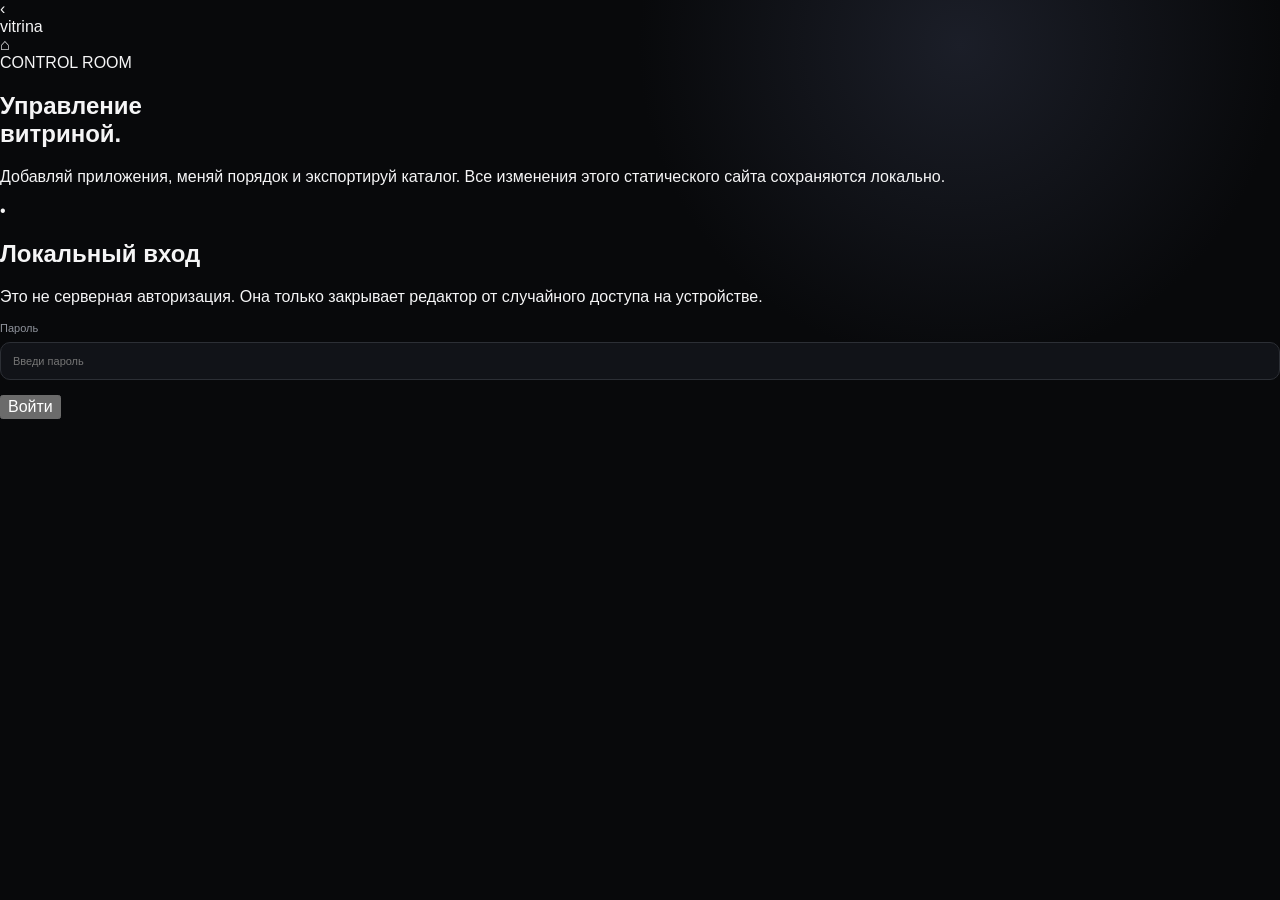
==== commit 9b76d8c3: "Update admin.html" ====
--- a/admin.html
+++ b/admin.html
@@ -1,63 +1,392 @@
 <!doctype html>
 <html lang="ru">
+
 <head>
   <meta charset="utf-8">
-  <meta name="viewport" content="width=device-width, initial-scale=1">
-  <meta name="robots" content="noindex,nofollow">
-  <meta name="theme-color" content="#0b0b0d">
+
+  <meta
+    name="viewport"
+    content="width=device-width, initial-scale=1, viewport-fit=cover"
+  >
+
+  <meta
+    name="robots"
+    content="noindex,nofollow"
+  >
+
+  <meta
+    name="theme-color"
+    content="#0b0b0d"
+  >
+
   <title>Админ — Vitrina</title>
-  <link rel="stylesheet" href="css/style.css">
+
+  <link
+    rel="stylesheet"
+    href="css/style.css"
+  >
 </head>
+
 <body>
-  <header class="site-header">
-    <div class="container header-inner">
-      <a class="brand" href="index.html">VITRINA</a>
-      <a class="admin-link" href="index.html">← Каталог</a>
-    </div>
-  </header>
-  <main class="container admin-page">
-    <section class="admin-card">
-      <p class="eyebrow">ADMIN</p>
-      <h1>Управление каталогом</h1>
-      <p class="muted">Изменения сохраняются локально в браузере.</p>
-      <div id="loginPanel">
+
+  <div class="app-shell">
+
+    <header class="topbar">
+
+      <div class="topbar-side">
+
+        <a
+          class="back-button"
+          href="index.html"
+          aria-label="Назад"
+        >
+          ‹
+        </a>
+
+      </div>
+
+      <span class="wordmark">
+        vitrina
+      </span>
+
+      <div class="topbar-side">
+
+        <a
+          class="icon-button"
+          href="index.html"
+          aria-label="Главная"
+        >
+          ⌂
+        </a>
+
+      </div>
+
+    </header>
+
+    <main class="admin-main">
+
+      <section class="admin-hero">
+
+        <span class="section-kicker">
+          CONTROL ROOM
+        </span>
+
+        <h1>
+          Управление<br>
+          витриной.
+        </h1>
+
+        <p>
+          Добавляй приложения, меняй порядок
+          и экспортируй каталог.
+          Все изменения этого статического сайта
+          сохраняются локально.
+        </p>
+
+      </section>
+
+      <!-- LOGIN -->
+
+      <section
+        id="loginPanel"
+        class="glass-card auth-card"
+      >
+
+        <div class="card-icon">
+          •
+        </div>
+
+        <h2>
+          Локальный вход
+        </h2>
+
+        <p>
+          Это не серверная авторизация.
+          Она только закрывает редактор
+          от случайного доступа на устройстве.
+        </p>
+
         <label class="field">
-          <span>Пароль</span>
-          <input id="passwordInput" type="password" autocomplete="current-password">
+
+          <span>
+            Пароль
+          </span>
+
+          <input
+            id="passwordInput"
+            type="password"
+            autocomplete="current-password"
+            placeholder="Введи пароль"
+          >
+
         </label>
-        <button id="loginButton" class="button" type="button">Войти</button>
-        <p id="loginError" class="form-error" hidden>Неверный пароль.</p>
-      </div>
-      <div id="adminPanel" hidden>
-        <div class="admin-actions">
-          <button id="exportButton" class="button" type="button">Экспорт JSON</button>
-          <label class="button button-secondary">
-            Импорт JSON
-            <input id="importInput" type="file" accept="application/json,.json" hidden>
+
+        <button
+          id="loginButton"
+          class="wide-button"
+          type="button"
+        >
+          Войти
+        </button>
+
+        <p
+          id="loginError"
+          class="form-error"
+          hidden
+        >
+          Неверный пароль.
+        </p>
+
+      </section>
+
+      <!-- ADMIN -->
+
+      <section
+        id="adminPanel"
+        class="admin-panel"
+        hidden
+      >
+
+        <div class="admin-toolbar">
+
+          <button
+            id="exportButton"
+            class="small-button"
+            type="button"
+          >
+            Экспорт
+          </button>
+
+          <label class="small-button">
+
+            Импорт
+
+            <input
+              id="importInput"
+              type="file"
+              accept="application/json,.json"
+              hidden
+            >
+
           </label>
-          <button id="resetButton" class="button button-danger" type="button">Сбросить</button>
-          <button id="logoutButton" class="button button-secondary" type="button">Выйти</button>
+
+          <button
+            id="resetButton"
+            class="small-button danger"
+            type="button"
+          >
+            Сброс
+          </button>
+
+          <button
+            id="logoutButton"
+            class="small-button"
+            type="button"
+          >
+            Выйти
+          </button>
+
         </div>
-        <form id="appForm" class="app-form">
-          <input id="editingId" type="hidden">
-          <label class="field"><span>Название</span><input id="nameInput" required maxlength="100"></label>
-          <label class="field"><span>Описание</span><textarea id="descriptionInput" required maxlength="500"></textarea></label>
-          <label class="field"><span>Категория</span><input id="categoryInput" required maxlength="50"></label>
-          <label class="field"><span>Иконка URL</span><input id="iconInput" type="url" required></label>
-          <label class="field"><span>Store URL</span><input id="storeInput" type="url" required></label>
-          <label class="field"><span>Скриншоты — URL через запятую</span><textarea id="screenshotsInput"></textarea></label>
-          <label class="checkbox-field"><input id="featuredInput" type="checkbox"><span>Избранное</span></label>
-          <div class="admin-actions">
-            <button class="button" type="submit">Сохранить</button>
-            <button id="cancelEditButton" class="button button-secondary" type="button">Очистить</button>
+
+        <!-- EDITOR -->
+
+        <section class="glass-card">
+
+          <div class="section-head">
+
+            <div>
+
+              <span class="section-kicker">
+                EDITOR
+              </span>
+
+              <h2 id="formTitle">
+                Новое приложение
+              </h2>
+
+            </div>
+
           </div>
-        </form>
-        <div id="adminList" class="admin-list"></div>
-      </div>
-    </section>
-  </main>
+
+          <form id="appForm">
+
+            <input
+              id="editingId"
+              type="hidden"
+            >
+
+            <div class="form-grid">
+
+              <label class="field">
+
+                <span>
+                  Название
+                </span>
+
+                <input
+                  id="nameInput"
+                  required
+                  maxlength="100"
+                >
+
+              </label>
+
+              <label class="field">
+
+                <span>
+                  Категория
+                </span>
+
+                <input
+                  id="categoryInput"
+                  required
+                  maxlength="50"
+                >
+
+              </label>
+
+            </div>
+
+            <label class="field">
+
+              <span>
+                Описание
+              </span>
+
+              <textarea
+                id="descriptionInput"
+                required
+                maxlength="500"
+              ></textarea>
+
+            </label>
+
+            <div class="form-grid">
+
+              <label class="field">
+
+                <span>
+                  Иконка URL
+                </span>
+
+                <input
+                  id="iconInput"
+                  type="url"
+                  required
+                  placeholder="https://..."
+                >
+
+              </label>
+
+              <label class="field">
+
+                <span>
+                  App Store URL
+                </span>
+
+                <input
+                  id="storeInput"
+                  type="url"
+                  required
+                  placeholder="https://apps.apple.com/..."
+                >
+
+              </label>
+
+            </div>
+
+            <label class="field">
+
+              <span>
+                Скриншоты — URL через запятую
+              </span>
+
+              <textarea
+                id="screenshotsInput"
+                placeholder="https://... , https://..."
+              ></textarea>
+
+            </label>
+
+            <label class="check-row">
+
+              <input
+                id="featuredInput"
+                type="checkbox"
+              >
+
+              <span>
+                Показывать как избранное
+              </span>
+
+            </label>
+
+            <div class="form-actions">
+
+              <button
+                class="wide-button"
+                type="submit"
+              >
+                Сохранить приложение
+              </button>
+
+              <button
+                id="cancelEditButton"
+                class="ghost-button"
+                type="button"
+              >
+                Очистить
+              </button>
+
+            </div>
+
+          </form>
+
+        </section>
+
+        <!-- CATALOG -->
+
+        <section class="glass-card">
+
+          <div class="section-head">
+
+            <div>
+
+              <span class="section-kicker">
+                CATALOG
+              </span>
+
+              <h2>
+                Приложения
+              </h2>
+
+            </div>
+
+            <span
+              id="adminCount"
+              class="muted"
+            >
+              0
+            </span>
+
+          </div>
+
+          <div
+            id="adminList"
+            class="admin-list"
+          ></div>
+
+        </section>
+
+      </section>
+
+    </main>
+
+  </div>
+
   <script src="js/apps-data.js"></script>
   <script src="js/store.js"></script>
   <script src="js/admin.js"></script>
+
 </body>
-</html>
+</html>
--- a/css/style.css
+++ b/css/style.css
@@ -1,463 +1 @@
-* { box-sizing: border-box; }
-
-:root {
-  color-scheme: dark;
-  --bg: #0b0b0d;
-  --panel: #121216;
-  --panel-2: #17171c;
-  --text: #f4f4f5;
-  --muted: #94949c;
-  --line: #29292f;
-  --line-strong: #3a3a42;
-  --radius: 18px;
-  --max: 1180px;
-}
-
-html { scroll-behavior: smooth; }
-
-body {
-  margin: 0;
-  min-width: 320px;
-  background: var(--bg);
-  color: var(--text);
-  font: 15px/1.55 Inter, ui-sans-serif, system-ui, -apple-system, BlinkMacSystemFont, "Segoe UI", sans-serif;
-}
-
-a { color: inherit; text-decoration: none; }
-button, input, textarea, select { font: inherit; }
-button, .button { cursor: pointer; }
-img { max-width: 100%; }
-
-.container {
-  width: min(calc(100% - 32px), var(--max));
-  margin-inline: auto;
-}
-
-.site-header {
-  position: sticky;
-  top: 0;
-  z-index: 10;
-  border-bottom: 1px solid var(--line);
-  background: rgba(11, 11, 13, .88);
-  backdrop-filter: blur(16px);
-  -webkit-backdrop-filter: blur(16px);
-}
-
-.header-inner, .footer-inner {
-  min-height: 72px;
-  display: flex;
-  align-items: center;
-  justify-content: space-between;
-  gap: 18px;
-}
-
-.brand {
-  font-weight: 900;
-  letter-spacing: .12em;
-  font-size: 14px;
-}
-
-.header-actions {
-  display: flex;
-  align-items: center;
-  gap: 12px;
-}
-
-.search-box input {
-  width: min(32vw, 300px);
-  border: 1px solid var(--line);
-  background: var(--panel);
-  color: var(--text);
-  border-radius: 999px;
-  padding: 10px 15px;
-  outline: none;
-}
-
-.search-box input:focus,
-input:focus,
-textarea:focus,
-select:focus {
-  border-color: var(--line-strong);
-  box-shadow: 0 0 0 3px rgba(255,255,255,.05);
-}
-
-.admin-link, .back-link {
-  color: var(--muted);
-  font-size: 13px;
-}
-.admin-link:hover, .back-link:hover { color: var(--text); }
-
-.hero {
-  padding: 90px 0 54px;
-  max-width: 850px;
-}
-
-.eyebrow {
-  margin: 0 0 10px;
-  color: var(--muted);
-  font-size: 11px;
-  font-weight: 800;
-  letter-spacing: .18em;
-  text-transform: uppercase;
-}
-
-.hero h1, .detail h1, .admin-page h1 {
-  margin: 0;
-  font-size: clamp(38px, 7vw, 78px);
-  line-height: .98;
-  letter-spacing: -.045em;
-}
-
-.hero-copy {
-  max-width: 620px;
-  color: var(--muted);
-  font-size: 18px;
-  margin: 22px 0 0;
-}
-
-.toolbar {
-  display: flex;
-  align-items: center;
-  justify-content: space-between;
-  gap: 16px;
-  margin-bottom: 24px;
-  flex-wrap: wrap;
-}
-
-.filter-list {
-  display: flex;
-  gap: 8px;
-  flex-wrap: wrap;
-}
-
-.filter-button {
-  border: 1px solid var(--line);
-  border-radius: 999px;
-  background: transparent;
-  color: var(--muted);
-  padding: 8px 13px;
-}
-.filter-button:hover, .filter-button.active {
-  color: var(--text);
-  border-color: var(--line-strong);
-  background: var(--panel);
-}
-
-.featured-toggle, .checkbox-label {
-  display: inline-flex;
-  align-items: center;
-  gap: 8px;
-  color: var(--muted);
-  white-space: nowrap;
-}
-
-.feed-grid {
-  display: grid;
-  grid-template-columns: repeat(3, minmax(0, 1fr));
-  gap: 14px;
-  padding-bottom: 80px;
-}
-
-.app-card {
-  border: 1px solid var(--line);
-  border-radius: var(--radius);
-  overflow: hidden;
-  background: var(--panel);
-  transition: transform .2s ease, border-color .2s ease;
-}
-.app-card:hover {
-  transform: translateY(-2px);
-  border-color: var(--line-strong);
-}
-
-.app-card-link { display: block; height: 100%; }
-
-.card-top {
-  min-height: 180px;
-  display: flex;
-  justify-content: space-between;
-  align-items: flex-start;
-  padding: 20px;
-  background: var(--panel-2);
-}
-
-.app-icon, .icon-fallback {
-  width: 64px;
-  height: 64px;
-  border-radius: 16px;
-  object-fit: cover;
-  background: #202026;
-}
-.icon-fallback {
-  display: grid;
-  place-items: center;
-  color: var(--muted);
-  font-weight: 800;
-  font-size: 24px;
-}
-
-.category, .badge {
-  border: 1px solid var(--line);
-  background: rgba(0,0,0,.15);
-  border-radius: 999px;
-  color: var(--muted);
-  padding: 5px 9px;
-  font-size: 11px;
-}
-
-.card-body { padding: 20px 20px 12px; }
-.card-title-row {
-  display: flex;
-  align-items: center;
-  justify-content: space-between;
-  gap: 10px;
-}
-.card-body h2 {
-  margin: 0;
-  font-size: 22px;
-  letter-spacing: -.025em;
-}
-.card-body p {
-  color: var(--muted);
-  margin: 7px 0 0;
-}
-.featured-mark { color: var(--text); }
-
-.card-footer {
-  display: flex;
-  justify-content: space-between;
-  gap: 10px;
-  padding: 14px 20px 18px;
-  color: var(--muted);
-  font-size: 12px;
-  border-top: 1px solid var(--line);
-}
-
-.empty-state {
-  padding: 80px 0 120px;
-  text-align: center;
-  color: var(--muted);
-}
-
-.site-footer {
-  border-top: 1px solid var(--line);
-  color: var(--muted);
-  font-size: 12px;
-}
-.footer-inner { min-height: 80px; }
-
-.detail-page { padding: 70px 0 100px; }
-.detail { max-width: 900px; margin: auto; }
-.detail-head {
-  display: grid;
-  grid-template-columns: 100px 1fr;
-  gap: 24px;
-  align-items: center;
-}
-.detail-icon {
-  width: 100px;
-  height: 100px;
-  border-radius: 24px;
-  object-fit: cover;
-  background: var(--panel-2);
-}
-.detail-tagline {
-  margin: 14px 0 0;
-  color: var(--muted);
-  font-size: 19px;
-}
-.detail-meta {
-  display: flex;
-  gap: 12px;
-  flex-wrap: wrap;
-  margin: 30px 0;
-  color: var(--muted);
-  font-size: 13px;
-}
-.detail-description {
-  padding: 28px 0;
-  border-top: 1px solid var(--line);
-  border-bottom: 1px solid var(--line);
-  font-size: 17px;
-  color: #d8d8dc;
-}
-.screenshots { margin-top: 54px; }
-.screenshots h2, .admin-list-section h2, .panel h2 { font-size: 22px; }
-.screenshots-grid {
-  display: grid;
-  grid-template-columns: repeat(2, minmax(0,1fr));
-  gap: 14px;
-}
-.screenshot {
-  margin: 0;
-  border: 1px solid var(--line);
-  border-radius: 16px;
-  overflow: hidden;
-  background: var(--panel);
-  min-height: 180px;
-}
-.screenshot img {
-  width: 100%;
-  display: block;
-}
-
-.button {
-  display: inline-flex;
-  align-items: center;
-  justify-content: center;
-  min-height: 42px;
-  padding: 9px 15px;
-  border: 1px solid var(--line-strong);
-  border-radius: 11px;
-  background: var(--panel);
-  color: var(--text);
-}
-.button:hover { border-color: #55555e; }
-.button.primary { background: var(--text); color: #0b0b0d; border-color: var(--text); }
-.button.danger { color: #ffb4b4; }
-.button.small { min-height: 36px; padding: 7px 11px; font-size: 13px; }
-
-.button-row { display: flex; flex-wrap: wrap; gap: 9px; }
-
-.panel {
-  border: 1px solid var(--line);
-  border-radius: var(--radius);
-  background: var(--panel);
-  padding: 24px;
-}
-.panel.narrow { max-width: 540px; margin: 80px auto; }
-
-.admin-page { padding: 54px 0 100px; }
-.admin-heading {
-  display: flex;
-  justify-content: space-between;
-  align-items: end;
-  gap: 20px;
-  margin-bottom: 30px;
-}
-.admin-page h1 { font-size: clamp(36px, 6vw, 62px); }
-
-.admin-grid {
-  display: grid;
-  grid-template-columns: minmax(0, 1.5fr) minmax(280px, .7fr);
-  gap: 14px;
-}
-.stack { display: flex; flex-direction: column; gap: 16px; }
-
-.form-grid {
-  display: grid;
-  grid-template-columns: repeat(2, minmax(0, 1fr));
-  gap: 12px;
-}
-
-label {
-  display: flex;
-  flex-direction: column;
-  gap: 7px;
-  color: var(--muted);
-  font-size: 13px;
-}
-input, textarea, select {
-  width: 100%;
-  border: 1px solid var(--line);
-  border-radius: 10px;
-  padding: 11px 12px;
-  background: #0e0e11;
-  color: var(--text);
-  outline: none;
-}
-textarea { resize: vertical; }
-.checkbox-row { padding: 3px 0; }
-.file-button { cursor: pointer; }
-.muted { color: var(--muted); }
-.form-error { color: #ff9d9d; margin: 0; }
-.form-status { min-height: 1.5em; color: var(--muted); margin: 0; }
-
-.section-heading {
-  display: flex;
-  justify-content: space-between;
-  align-items: center;
-  gap: 12px;
-}
-.section-heading h2 { margin: 0; }
-
-.admin-list-section { margin-top: 44px; }
-.admin-list {
-  margin-top: 16px;
-  display: grid;
-  gap: 8px;
-}
-.admin-item {
-  display: flex;
-  align-items: center;
-  justify-content: space-between;
-  gap: 14px;
-  border: 1px solid var(--line);
-  border-radius: 14px;
-  padding: 12px;
-  background: var(--panel);
-}
-.admin-item-main {
-  display: flex;
-  align-items: center;
-  gap: 12px;
-  min-width: 0;
-}
-.admin-icon {
-  width: 48px;
-  height: 48px;
-  border-radius: 12px;
-  object-fit: cover;
-  flex: 0 0 auto;
-}
-.admin-item h3 { margin: 0; font-size: 15px; }
-.admin-item p { margin: 2px 0 0; color: var(--muted); font-size: 12px; }
-
-.not-found { margin: 80px auto; max-width: 650px; text-align: center; }
-.image-error { background: var(--panel-2); min-height: 120px; }
-
-.sr-only {
-  position: absolute;
-  width: 1px;
-  height: 1px;
-  padding: 0;
-  margin: -1px;
-  overflow: hidden;
-  clip: rect(0,0,0,0);
-  white-space: nowrap;
-  border: 0;
-}
-
-@media (max-width: 900px) {
-  .feed-grid { grid-template-columns: repeat(2, minmax(0, 1fr)); }
-  .admin-grid { grid-template-columns: 1fr; }
-}
-
-@media (max-width: 640px) {
-  .container { width: min(calc(100% - 20px), var(--max)); }
-  .header-inner { min-height: 62px; }
-  .header-actions { flex: 1; justify-content: end; }
-  .search-box { flex: 1; }
-  .search-box input { width: 100%; }
-  .admin-link { display: none; }
-
-  .hero { padding: 58px 0 40px; }
-  .hero h1 { font-size: 42px; }
-  .hero-copy { font-size: 16px; }
-
-  .feed-grid { grid-template-columns: 1fr; }
-  .card-top { min-height: 150px; }
-  .screenshots-grid { grid-template-columns: 1fr; }
-
-  .detail-page { padding: 44px 0 70px; }
-  .detail-head { grid-template-columns: 72px 1fr; gap: 15px; }
-  .detail-icon { width: 72px; height: 72px; border-radius: 18px; }
-  .detail h1 { font-size: 42px; }
-  .detail-tagline { font-size: 16px; }
-
-  .form-grid { grid-template-columns: 1fr; }
-  .admin-heading { align-items: start; }
-  .admin-page h1 { font-size: 40px; }
-  .admin-item { align-items: flex-start; flex-direction: column; }
-  .admin-item .button-row { width: 100%; }
-}
+*{box-sizing:border-box} :root{color-scheme:dark;font-family:-apple-system,BlinkMacSystemFont,"SF Pro Display","Segoe UI",sans-serif;--bg:#08090b;--panel:#101114;--line:#292c31;--muted:#858992;--text:#f5f5f6} html{scroll-behavior:smooth}body{margin:0;min-height:100vh;background:radial-gradient(circle at 75% 5%,#1b1e28 0,transparent 25%),#08090b;color:var(--text);overflow-x:hidden}a{color:inherit;text-decoration:none}button,input,textarea{font:inherit}.container{width:min(1180px,calc(100% - 48px));margin:auto}.site-header{position:sticky;top:0;z-index:20;background:rgba(8,9,11,.78);backdrop-filter:blur(22px);-webkit-backdrop-filter:blur(22px);border-bottom:1px solid #202227}.header-inner{min-height:72px;display:flex;align-items:center;justify-content:space-between;gap:20px}.brand{font-size:17px;font-weight:900;letter-spacing:.18em}.header-actions{display:flex;align-items:center;gap:12px}.search-box{position:relative}.search-box input{width:280px;height:38px;border:1px solid #2a2d33;border-radius:11px;background:#121419;color:#fff;padding:0 14px;outline:0}.search-box input:focus{border-color:#60646d}.admin-link{font-size:12px;border:1px solid #363940;border-radius:999px;padding:9px 14px;color:#c7c9ce}.hero{position:relative;min-height:420px;display:flex;align-items:center;padding:75px 0 55px;border-bottom:1px solid #202227;overflow:hidden}.hero h1{margin:0;font-size:clamp(44px,7vw,78px);line-height:.94;letter-spacing:-.055em}.eyebrow{margin:0 0 15px;color:#777b84;font-size:11px;font-weight:800;letter-spacing:.22em}.hero-copy{max-width:550px;margin:25px 0 0;color:#979aa2;font-size:17px;line-height:1.55}.hero:after{content:"";position:absolute;right:4%;bottom:-130px;width:300px;height:430px;border:2px solid #4a4f5a;border-radius:45px;transform:rotate(13deg);background:radial-gradient(circle at 65% 20%,#626e90,transparent 22%),linear-gradient(145deg,#1b202c,#07090d 62%);box-shadow:0 30px 80px #000,inset 0 0 0 8px #0a0c10;opacity:.8}.toolbar{display:flex;align-items:center;justify-content:space-between;gap:18px;padding:19px 0;border-bottom:1px solid #202227}.filter-list{display:flex;flex-wrap:wrap;gap:8px}.filter-button{border:1px solid #292c32;border-radius:999px;background:#101216;color:#9b9ea6;padding:8px 14px;font-size:12px;cursor:pointer}.filter-button.active{background:#f2f3f4;color:#08090b;border-color:#f2f3f4}.featured-toggle{display:flex;align-items:center;gap:8px;color:#9b9ea6;font-size:12px}.feed-grid{display:grid;grid-template-columns:repeat(3,minmax(0,1fr));gap:14px;padding:25px 0 75px}.app-card{min-height:285px;padding:18px;display:flex;flex-direction:column;border:1px solid #25282e;border-radius:15px;background:linear-gradient(145deg,#111317,#0b0d10);box-shadow:inset 0 1px 0 rgba(255,255,255,.025);transition:.22s}.app-card:hover{transform:translateY(-3px);border-color:#4b4f58}.app-top{display:flex;gap:13px;align-items:center}.app-icon{width:58px;height:58px;flex:0 0 58px;border-radius:14px;object-fit:cover;background:#1b1e23;border:1px solid #33363d;box-shadow:0 10px 24px #0008}.app-title{margin:0;font-size:17px}.app-category{margin:5px 0 0;color:#747881;font-size:11px}.app-description{margin:18px 0;color:#92959d;font-size:13px;line-height:1.55}.card-footer{margin-top:auto;padding-top:17px;border-top:1px solid #24272c;display:flex;justify-content:space-between}.featured-mark{font-size:11px;color:#c1c4ca}.open-link{font-size:12px;font-weight:700}.empty-state{text-align:center;color:#777b84;padding:75px 0 100px}.site-footer{border-top:1px solid #202227}.footer-inner{min-height:76px;display:flex;justify-content:space-between;align-items:center;color:#70747d;font-size:10px;letter-spacing:.12em}.app-detail{padding:58px 0 90px}.detail-header{display:flex;align-items:center;gap:20px;padding-bottom:30px;border-bottom:1px solid #292c32}.detail-icon{width:92px;height:92px;border-radius:22px;object-fit:cover;background:#191c21;border:1px solid #34373e;box-shadow:0 18px 35px #0008}.detail-title{margin:0;font-size:44px;letter-spacing:-.045em}.detail-category{margin:0 0 7px;color:#777b84;font-size:11px;letter-spacing:.15em;text-transform:uppercase}.detail-actions{margin-left:auto}.detail-description{max-width:720px;color:#a0a3ab;line-height:1.7;font-size:16px;padding:28px 0}.detail-meta{display:grid;grid-template-columns:1fr 1fr;border:1px solid #292c32;border-radius:15px;overflow:hidden;margin-bottom:32px}.meta-item{padding:18px;border-right:1px solid #292c32}.meta-item:last-child{border:0}.meta-label{display:block;color:#70747d;font-size:10px;text-transform:uppercase;letter-spacing:.12em;margin-bottom:7px}.meta-value{font-size:13px}.screenshots{display:grid;grid-template-columns:repeat(4,1fr);gap:12px}.screenshot-frame{padding:8px;border:1px solid #292c32;border-radius:14px;background:#0d0f12}.screenshot-frame img{display:block;width:100%;border-radius:9px}.button{display:inline-flex;align-items:center;justify-content:center;border:1px solid #34373e;border-radius:10px;background:#15171b;color:#eee;padding:10px 14px;font-size:12px;font-weight:700;cursor:pointer}.button-primary{background:#f1f2f3;color:#08090b;border-color:#f1f2f3}.admin-page{padding:45px 0 80px}.admin-card{padding:28px;border:1px solid #292c32;border-radius:18px;background:#101216;box-shadow:0 30px 70px #0006}.admin-heading{display:flex;justify-content:space-between;padding-bottom:25px;border-bottom:1px solid #292c32}.admin-heading h1{margin:0;font-size:36px;letter-spacing:-.04em}.muted{color:#777b84}.admin-actions{display:flex;flex-wrap:wrap;gap:9px;margin:18px 0}.field{display:grid;gap:8px;margin:15px 0;color:#8f939c;font-size:11px}.field input,.field textarea{width:100%;border:1px solid #2c2f35;border-radius:10px;background:#111318;color:#f4f4f5;outline:0;padding:12px}.field textarea{min-height:100px;resize:vertical}.form-grid{display:grid;grid-template-columns:1fr 1fr;gap:15px}.admin-list{display:grid;gap:8px;margin-top:28px}.admin-item{display:flex;justify-content:space-between;gap:14px;padding:14px;border:1px solid #292c32;border-radius:11px;background:#0d0f12}.form-error{color:#d99}.sr-only{position:absolute;width:1px;height:1px;padding:0;margin:-1px;overflow:hidden;clip:rect(0,0,0,0)}[hidden]{display:none!important}@media(max-width:900px){.feed-grid{grid-template-columns:repeat(2,1fr)}.hero:after{right:-90px;opacity:.4}.screenshots{grid-template-columns:repeat(2,1fr)}}@media(max-width:620px){.container{width:calc(100% - 24px)}.header-inner{min-height:62px}.search-box input{width:150px}.hero{min-height:480px;padding:60px 0 40px;align-items:flex-start}.hero h1{font-size:47px}.hero:after{width:220px;height:320px;right:-70px;bottom:-35px}.toolbar{align-items:flex-start;flex-direction:column}.feed-grid{grid-template-columns:1fr}.detail-header{flex-wrap:wrap;align-items:flex-start}.detail-actions{width:100%;margin:0}.detail-title{font-size:36px}.detail-meta{grid-template-columns:1fr}.meta-item{border-right:0;border-bottom:1px solid #292c32}.meta-item:last-child{border-bottom:0}.screenshots{grid-template-columns:1fr 1fr}.form-grid{grid-template-columns:1fr}.admin-card{padding:19px}}
